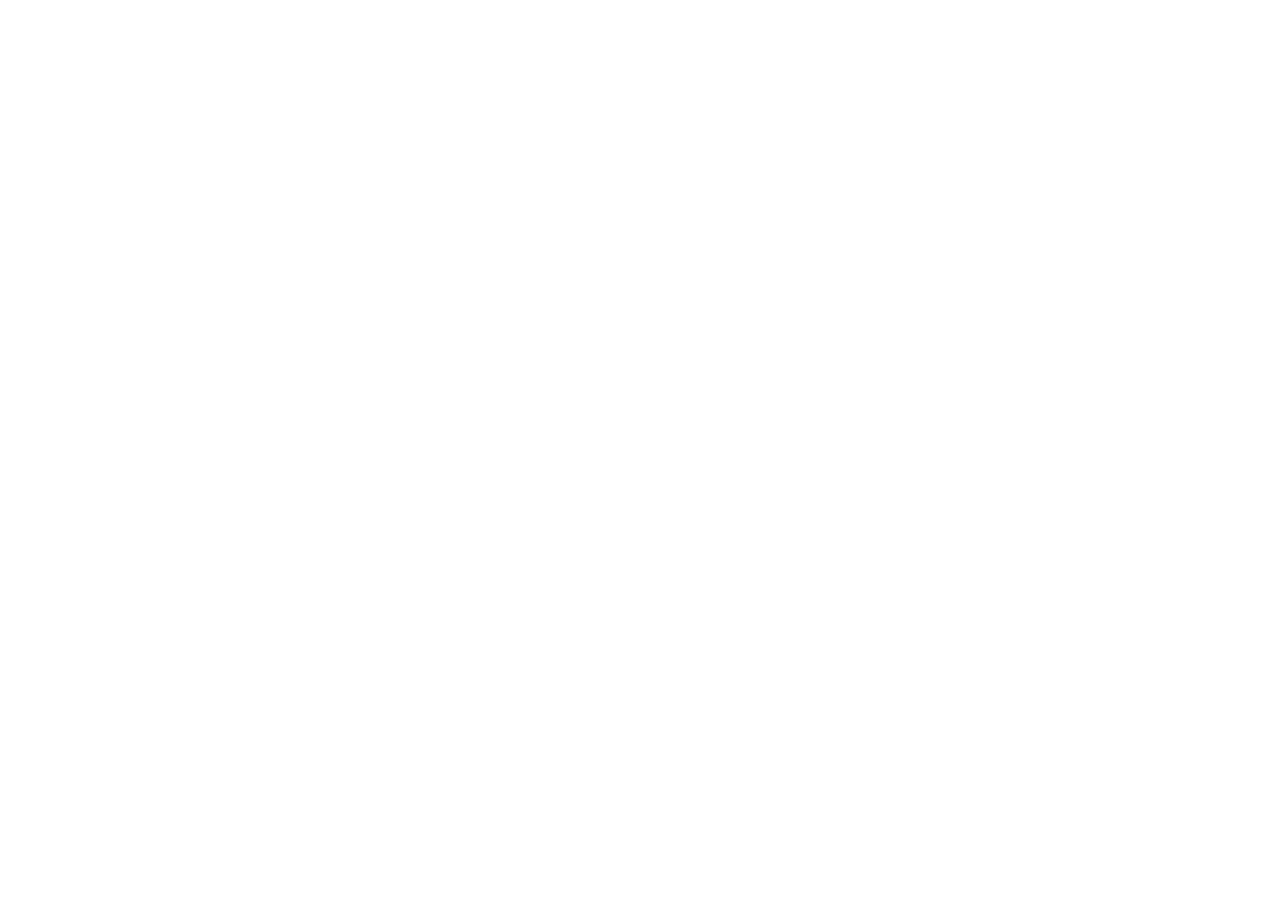
==== blog.html @ 40016f72 "init repo" ====
<!DOCTYPE html>
<html lang="en">
<head>
    <meta charset="UTF-8">
    <meta name="viewport" content="width=device-width, initial-scale=1.0">
    <title>Document</title>
</head>
<body>
    
</body>
</html>
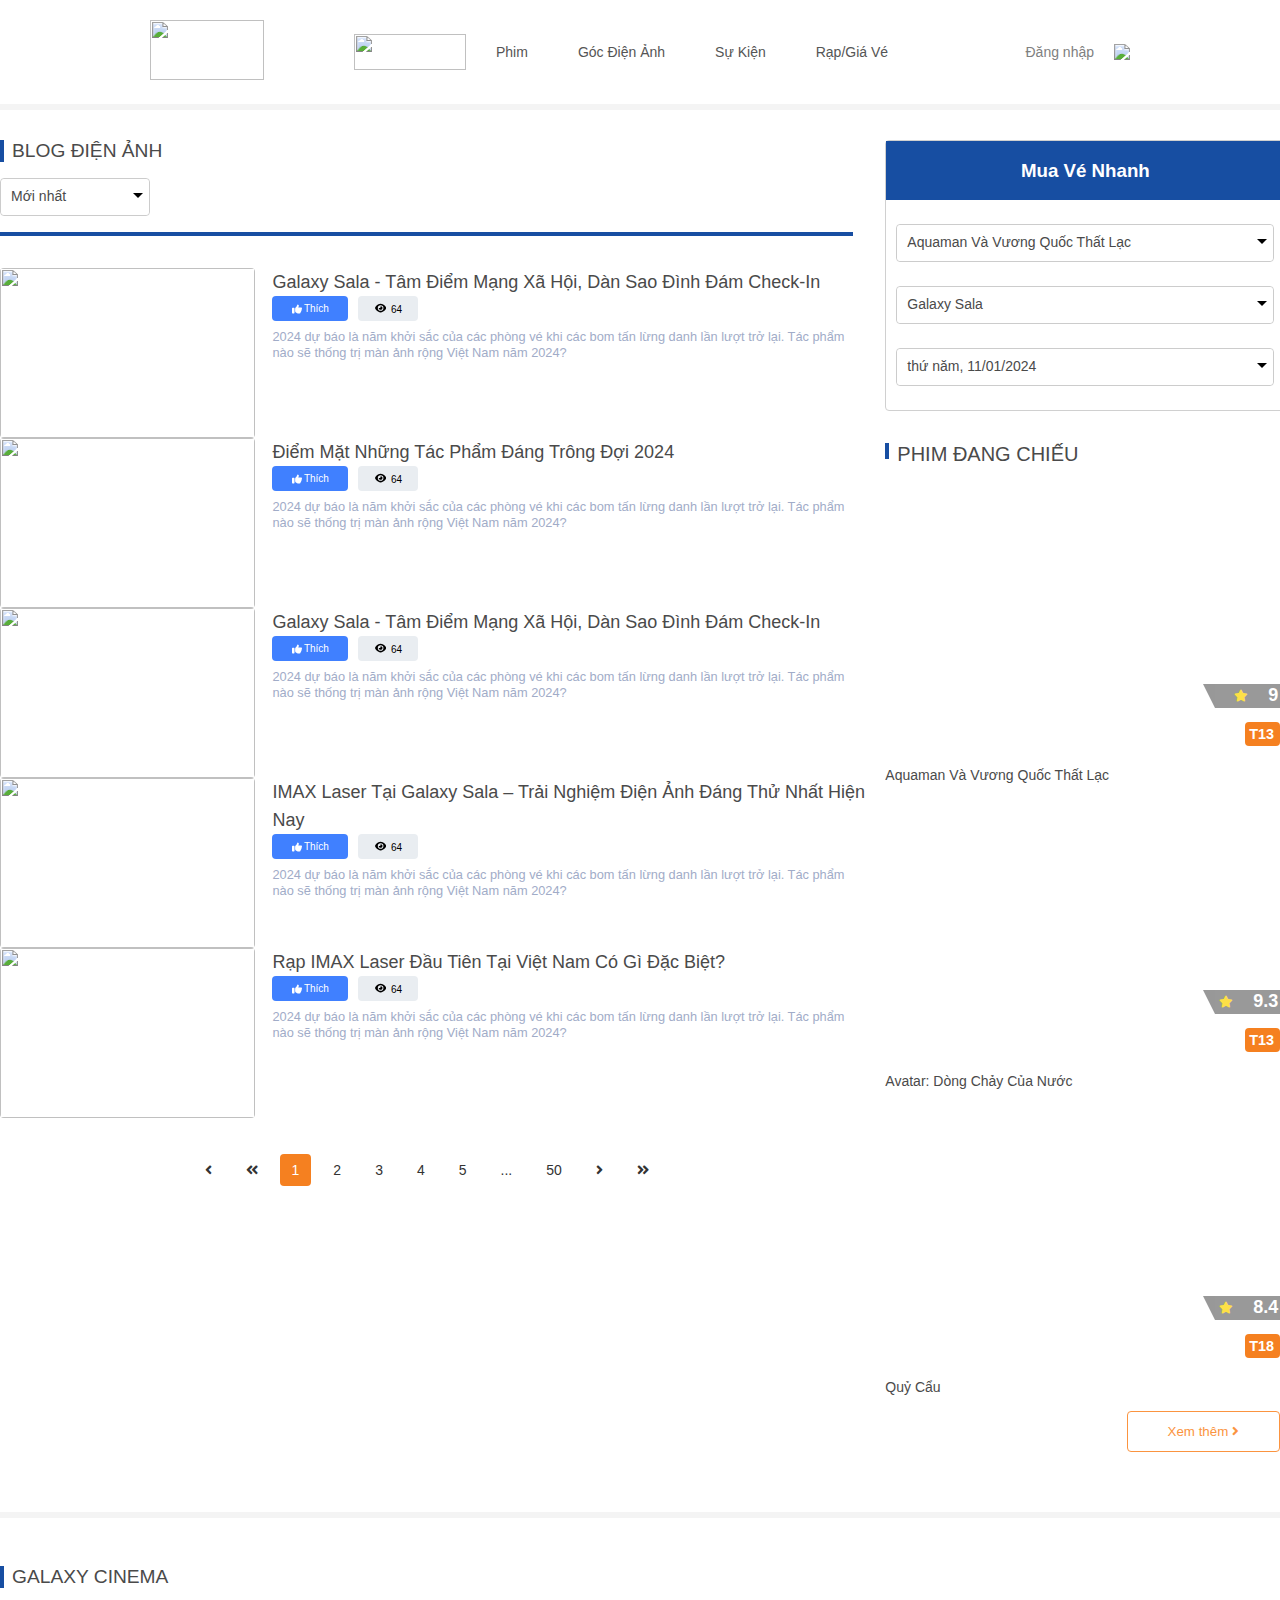
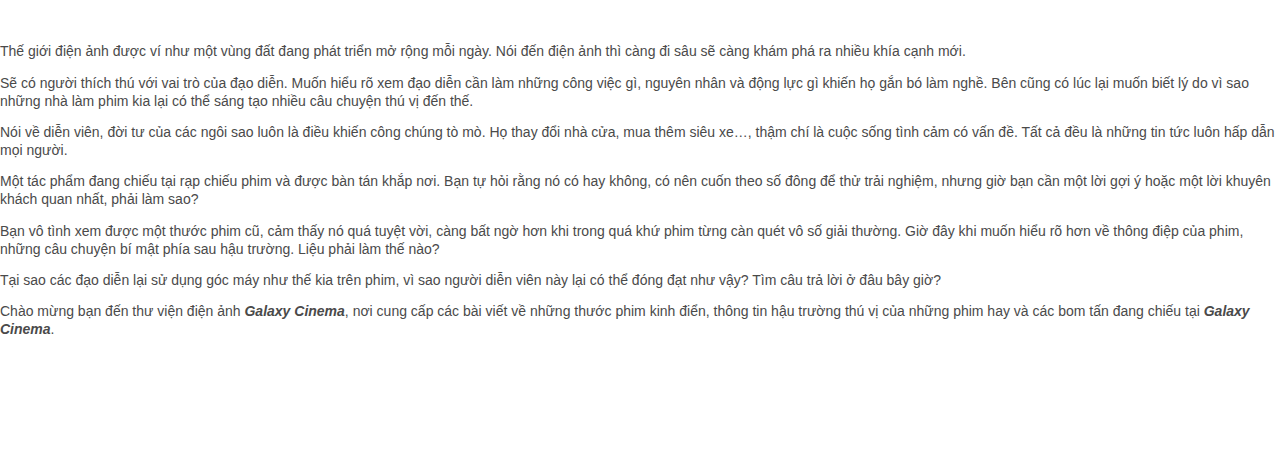
==== commit f60d5210: "add blog" ====
--- a/blog.html
+++ b/blog.html
@@ -1,11 +1,682 @@
 <!DOCTYPE html>
 <html lang="en">
+
 <head>
-    <meta charset="UTF-8">
-    <meta name="viewport" content="width=device-width, initial-scale=1.0">
-    <title>Document</title>
+    <meta charset="UTF-8" />
+    <meta name="viewport" content="width=device-width, initial-scale=1.0" />
+    <title>Trang Thư Điện Ảnh Hàng Đầu | GALAXY CINEMA</title>
+    <link rel="stylesheet" href="https://cdnjs.cloudflare.com/ajax/libs/font-awesome/5.15.1/css/all.min.css" />
+    <link rel="stylesheet" href="./styles/common.css" />
+    <link rel="stylesheet" href="./styles/base.css" />
+    <link rel="stylesheet" href="./styles/blog.css" />
+    <link rel="stylesheet" href="./styles/home.css" />
+    <script src="https://kit.fontawesome.com/a076d05399.js" crossorigin="anonymous"></script>
 </head>
+
 <body>
-    
+    <div class="bg-white">
+        <!-- header -->
+        <div class="py-20 container flex justify-between">
+            <div class="mr-30">
+                <img class="logo"
+                    src="https://www.galaxycine.vn/_next/image/?url=%2F_next%2Fstatic%2Fmedia%2Fgalaxy-logo-mobile.074abeac.png&w=256&q=75" />
+            </div>
+            <div class="flex-1 flex items-center px-60">
+                <img src="https://www.galaxycine.vn/_next/image/?url=%2F_next%2Fstatic%2Fmedia%2Fbtn-ticket.42d72c96.webp&w=256&q=100"
+                    class="img-voucher" />
+                <span class="menu flex items-center ml-30">
+                    <span class="title-movie mr-4">Phim</span>
+                    <img src='./image/down.png' class="w-16 h-16" />
+                    <div class="none modal p-20 items-center bg-white justify-center">
+                        <div class="flex flex-col items-center">
+                            <div>
+                                <div class="header-movie mb-10 text-18">PHIM ĐANG CHIẾU</div>
+                                <div class="grid wide">
+                                    <div class="row">
+                                        <div class="col c-3">
+                                            <div class="card flex flex-col items-center">
+                                                <div class="movie">
+                                                    <div class="mask">
+                                                        <div class="btn-by w-140 text-center py-16">
+                                                            <span>Mua vé</span>
+                                                        </div>
+                                                    </div>
+                                                    <img
+                                                        src="https://www.galaxycine.vn/_next/image/?url=https%3A%2F%2Fcdn.galaxycine.vn%2Fmedia%2F2023%2F12%2F22%2Faquaman-500_1703216418325.jpg&w=384&q=75" />
+                                                    <div class="info-movie flex flex-col mr-10 mb-10 items-end">
+                                                        <div class="flex items-end mb-5 info-star px-4 py-2">
+                                                            <img src="./image/star.png" class="h-20 w-20" />
+                                                            <span class="font-bold text-white text-16">8.9</span>
+                                                        </div>
+                                                        <div class="info-date">T10</div>
+                                                    </div>
+                                                </div>
+                                                <span class="block font-bold text-12 mt-10">Aquaman Và Vương Quốc Thất
+                                                    Lạc</span>
+                                            </div>
+                                        </div>
+                                        <div class="col c-3">
+                                            <div class="card flex flex-col items-center">
+                                                <div class="movie">
+                                                    <div class="mask">
+                                                        <div class="btn-by">
+                                                            <span>Mua vé</span>
+                                                        </div>
+                                                    </div>
+                                                    <img
+                                                        src="https://www.galaxycine.vn/_next/image/?url=https%3A%2F%2Fcdn.galaxycine.vn%2Fmedia%2F2023%2F12%2F22%2Faquaman-500_1703216418325.jpg&w=384&q=75" />
+                                                    <div class="info-movie flex flex-col mr-10 mb-10 items-end">
+                                                        <div class="flex items-end mb-5 info-star px-4 py-2">
+                                                            <img src="./image/star.png" class="h-20 w-20" />
+                                                            <span class="font-bold text-white text-16">8.9</span>
+                                                        </div>
+                                                        <div class="info-date">T10</div>
+                                                    </div>
+                                                </div>
+                                                <span class="block font-bold text-12 mt-10">Aquaman Và Vương Quốc Thất
+                                                    Lạc</span>
+                                            </div>
+                                        </div>
+                                        <div class="col c-3">
+                                            <div class="card flex flex-col items-center">
+                                                <div class="movie">
+                                                    <div class="mask">
+                                                        <div class="btn-by">
+                                                            <span>Mua vé</span>
+                                                        </div>
+                                                    </div>
+                                                    <img
+                                                        src="https://www.galaxycine.vn/_next/image/?url=https%3A%2F%2Fcdn.galaxycine.vn%2Fmedia%2F2023%2F12%2F22%2Faquaman-500_1703216418325.jpg&w=384&q=75" />
+                                                    <div class="info-movie flex flex-col mr-10 mb-10 items-end">
+                                                        <div class="flex items-end mb-5 info-star px-4 py-2">
+                                                            <img src="./image/star.png" class="h-20 w-20" />
+                                                            <span class="font-bold text-white text-16">8.9</span>
+                                                        </div>
+                                                        <div class="info-date">T10</div>
+                                                    </div>
+                                                </div>
+                                                <span class="block font-bold text-12 mt-10">Aquaman Và Vương Quốc Thất
+                                                    Lạc</span>
+                                            </div>
+                                        </div>
+                                        <div class="col c-3">
+                                            <div class="card flex flex-col items-center">
+                                                <div class="movie">
+                                                    <div class="mask">
+                                                        <div class="btn-by">
+                                                            <span>Mua vé</span>
+                                                        </div>
+                                                    </div>
+                                                    <img
+                                                        src="https://www.galaxycine.vn/_next/image/?url=https%3A%2F%2Fcdn.galaxycine.vn%2Fmedia%2F2023%2F12%2F22%2Faquaman-500_1703216418325.jpg&w=384&q=75" />
+                                                    <div class="info-movie flex flex-col mr-10 mb-10 items-end">
+                                                        <div class="flex items-end mb-5 info-star px-4 py-2">
+                                                            <img src="./image/star.png" class="h-20 w-20" />
+                                                            <span class="font-bold text-white text-16">8.9</span>
+                                                        </div>
+                                                        <div class="info-date">T10</div>
+                                                    </div>
+                                                </div>
+                                                <span class="block font-bold text-12 mt-10">Aquaman Và Vương Quốc Thất
+                                                    Lạc</span>
+                                            </div>
+                                        </div>
+                                    </div>
+                                </div>
+                            </div>
+                            <div>
+                                <div class="header-movie mb-10 mt-20 text-18">
+                                    PHIM SẮP CHIẾU
+                                </div>
+                                <div class="row">
+                                    <div class="col c-3">
+                                        <div class="card flex flex-col items-center">
+                                            <div class="movie">
+                                                <div class="mask">
+                                                    <div class="btn-by">
+                                                        <span>Mua vé</span>
+                                                    </div>
+                                                </div>
+                                                <img
+                                                    src="https://www.galaxycine.vn/_next/image/?url=https%3A%2F%2Fcdn.galaxycine.vn%2Fmedia%2F2023%2F12%2F22%2Faquaman-500_1703216418325.jpg&w=384&q=75" />
+                                                <div class="info-movie flex flex-col mr-10 mb-10 items-end">
+                                                    <div class="flex items-end mb-5 info-star px-4 py-2">
+                                                        <img src="./image/star.png" class="h-20 w-20" />
+                                                        <span class="font-bold text-white text-16">8.9</span>
+                                                    </div>
+                                                    <div class="info-date">T10</div>
+                                                </div>
+                                            </div>
+                                            <span class="block font-bold text-12 mt-10">Aquaman Và Vương Quốc Thất
+                                                Lạc</span>
+                                        </div>
+                                    </div>
+                                    <div class="col c-3">
+                                        <div class="card flex flex-col items-center">
+                                            <div class="movie">
+                                                <div class="mask">
+                                                    <div class="btn-by">
+                                                        <span>Mua vé</span>
+                                                    </div>
+                                                </div>
+                                                <img
+                                                    src="https://www.galaxycine.vn/_next/image/?url=https%3A%2F%2Fcdn.galaxycine.vn%2Fmedia%2F2023%2F12%2F22%2Faquaman-500_1703216418325.jpg&w=384&q=75" />
+                                                <div class="info-movie flex flex-col mr-10 mb-10 items-end">
+                                                    <div class="flex items-end mb-5 info-star px-4 py-2">
+                                                        <img src="./image/star.png" class="h-20 w-20" />
+                                                        <span class="font-bold text-white text-16">8.9</span>
+                                                    </div>
+                                                    <div class="info-date">T10</div>
+                                                </div>
+                                            </div>
+                                            <span class="block font-bold text-12 mt-10">Aquaman Và Vương Quốc Thất
+                                                Lạc</span>
+                                        </div>
+                                    </div>
+                                    <div class="col c-3">
+                                        <div class="card flex flex-col items-center">
+                                            <div class="movie">
+                                                <div class="mask">
+                                                    <div class="btn-by">
+                                                        <span>Mua vé</span>
+                                                    </div>
+                                                </div>
+                                                <img
+                                                    src="https://www.galaxycine.vn/_next/image/?url=https%3A%2F%2Fcdn.galaxycine.vn%2Fmedia%2F2023%2F12%2F22%2Faquaman-500_1703216418325.jpg&w=384&q=75" />
+                                                <div class="info-movie flex flex-col mr-10 mb-10 items-end">
+                                                    <div class="flex items-end mb-5 info-star px-4 py-2">
+                                                        <img src="./image/star.png" class="h-20 w-20" />
+                                                        <span class="font-bold text-white text-16">8.9</span>
+                                                    </div>
+                                                    <div class="info-date">T10</div>
+                                                </div>
+                                            </div>
+                                            <span class="block font-bold text-12 mt-10">Aquaman Và Vương Quốc Thất
+                                                Lạc</span>
+                                        </div>
+                                    </div>
+                                    <div class="col c-3">
+                                        <div class="card flex flex-col items-center">
+                                            <div class="movie">
+                                                <div class="mask">
+                                                    <div class="btn-by">
+                                                        <span>Mua vé</span>
+                                                    </div>
+                                                </div>
+                                                <img
+                                                    src="https://www.galaxycine.vn/_next/image/?url=https%3A%2F%2Fcdn.galaxycine.vn%2Fmedia%2F2023%2F12%2F22%2Faquaman-500_1703216418325.jpg&w=384&q=75" />
+                                                <div class="info-movie flex flex-col mr-10 mb-10 items-end">
+                                                    <div class="flex items-end mb-5 info-star px-4 py-2">
+                                                        <img src="./image/star.png" class="h-20 w-20" />
+                                                        <span class="font-bold text-white text-16">8.9</span>
+                                                    </div>
+                                                    <div class="info-date">T10</div>
+                                                </div>
+                                            </div>
+                                            <span class="block font-bold text-12 mt-10">Aquaman Và Vương Quốc Thất
+                                                Lạc</span>
+                                        </div>
+                                    </div>
+                                </div>
+                            </div>
+                        </div>
+                    </div>
+                </span>
+                <span class="menu menu-select flex items-center ml-30">
+                    <span class="title-movie mr-4">Góc Điện Ảnh</span>
+                    <img src='./image/down.png' class="w-16 h-16" />
+                    <div class="select">
+                        <span class="block py-10 select-element w-full text-center">Thể Loại Phim</span>
+                        <span class="block py-10 select-element w-full text-center">Diễn Viên</span>
+                        <span class="block py-10 select-element w-full text-center">Đạo Diễn</span>
+                        <span class="block py-10 select-element w-full text-center">Bình Luận Phim</span>
+                        <span class="block py-10 select-element w-full text-center">Blog Điện Ảnh</span>
+                    </div>
+                </span>
+                <span class="menu menu-select flex items-center ml-30">
+                    <span class="title-movie mr-4">Sự Kiện</span>
+                    <img src='./image/down.png' class="w-16 h-16" />
+                    <div class="select">
+                        <span class="block py-10 select-element w-full text-center">Ưu Đãi</span>
+                        <span class="block py-10 select-element w-full text-center">Phim Hay Tháng</span>
+                    </div>
+                </span>
+                <span class="menu menu-select flex items-center ml-30">
+                    <span class="title-movie mr-4">Rạp/Giá Vé</span>
+                    <img src='./image/down.png' class="w-16 h-16" />
+                    <div class="select select-scroll">
+                        <span class="block py-10 select-element w-full text-center">Galaxy Nguyễn Du</span>
+                        <span class="block py-10 select-element w-full text-center">Galaxy Ba Đình</span>
+                        <span class="block py-10 select-element w-full text-center">Galaxy Đà Nẵng</span>
+                        <span class="block py-10 select-element w-full text-center">Galaxy Nguyễn Ngọc Vũ</span>
+                        <span class="block py-10 select-element w-full text-center">Galaxy Hai Bà Trưng</span>
+                        <span class="block py-10 select-element w-full text-center">Galaxy Lê Đức Thọ</span>
+                        <span class="block py-10 select-element w-full text-center">Galaxy Quận 3</span>
+                        <span class="block py-10 select-element w-full text-center">Galaxy Bến Tre</span>
+                        <span class="block py-10 select-element w-full text-center">Galaxy Long Biên</span>
+                        <span class="block py-10 select-element w-full text-center">Galaxy Trung Chánh</span>
+                    </div>
+                </span>
+            </div>
+            <div class="flex items-center text-gray">
+                <span class="mx-20" style="font-size: 14px;">Đăng nhập</span>
+                <img src="https://www.galaxycine.vn/_next/static/media/join-Gstar.24c52de9.svg" />
+            </div>
+        </div>
+    </div>
+    <div class="gird line-full"></div>
+    <div class="grid wide">
+        <div class="row no-gutters mb-30 pt-30 pb-30">
+            <div class="c-8">
+                <div class="row no-gutters flex flex-col">
+                    <div class="row no-gutters mb-16">
+                        <span class="jamb"></span>
+                        <h1 class="title p-0">BLOG ĐIỆN ẢNH</h1>
+                    </div>
+                    <div class="row no-gutters" style="width: 150px;">
+                        <select class="select-filter" id="">
+                            <option>Mới nhất</option>
+                            <option>Xem nhiều nhất</option>
+                            <option>Đánh giá tốt nhất</option>
+                        </select>
+                    </div>
+                </div>
+                <div class="line"></div>
+                <div class="gird row no-gutters flex flex-col">
+                    <div class="row no-gutters news">
+                        <div class="c-4">
+                            <a href="#" class="image-link">
+                                <img src="https://www.galaxycine.vn/_next/image/?url=https%3A%2F%2Fcdn.galaxycine.vn%2Fmedia%2F2023%2F12%2F25%2Fgalaxy-sala---tam-diem-mang-xa-hoi--dan-sao-dinh-dam-check-in--13_1703500315205.jpg&w=256&q=75"
+                                    alt="" />
+                            </a>
+                        </div>
+                        <div class="c-8 flex flex-col news-content">
+                            <div class="row">
+                                <a class="new-title p-0">
+                                    Galaxy Sala - Tâm Điểm Mạng Xã Hội, Dàn Sao Đình Đám
+                                    Check-in
+                                </a>
+                            </div>
+                            <div class="row">
+                                <button class="btn-like flex flex-row">
+                                    <svg aria-hidden="true" focusable="false" data-prefix="fas" data-icon="thumbs-up"
+                                        class="svg-inline--fa fa-thumbs-up" role="img"
+                                        xmlns="http://www.w3.org/2000/svg" viewBox="0 0 512 512">
+                                        <path fill="currentColor"
+                                            d="M313.4 32.9c26 5.2 42.9 30.5 37.7 56.5l-2.3 11.4c-5.3 26.7-15.1 52.1-28.8 75.2H464c26.5 0 48 21.5 48 48c0 18.5-10.5 34.6-25.9 42.6C497 275.4 504 288.9 504 304c0 23.4-16.8 42.9-38.9 47.1c4.4 7.3 6.9 15.8 6.9 24.9c0 21.3-13.9 39.4-33.1 45.6c.7 3.3 1.1 6.8 1.1 10.4c0 26.5-21.5 48-48 48H294.5c-19 0-37.5-5.6-53.3-16.1l-38.5-25.7C176 420.4 160 390.4 160 358.3V320 272 247.1c0-29.2 13.3-56.7 36-75l7.4-5.9c26.5-21.2 44.6-51 51.2-84.2l2.3-11.4c5.2-26 30.5-42.9 56.5-37.7zM32 192H96c17.7 0 32 14.3 32 32V448c0 17.7-14.3 32-32 32H32c-17.7 0-32-14.3-32-32V224c0-17.7 14.3-32 32-32z">
+                                        </path>
+                                    </svg>
+                                    Thích
+                                </button>
+                                <button class="btn-view">
+                                    <svg aria-hidden="true" focusable="false" data-prefix="fas" data-icon="eye"
+                                        class="svg-inline--fa fa-eye" role="img" xmlns="http://www.w3.org/2000/svg"
+                                        viewBox="0 0 576 512">
+                                        <path fill="currentColor"
+                                            d="M288 32c-80.8 0-145.5 36.8-192.6 80.6C48.6 156 17.3 208 2.5 243.7c-3.3 7.9-3.3 16.7 0 24.6C17.3 304 48.6 356 95.4 399.4C142.5 443.2 207.2 480 288 480s145.5-36.8 192.6-80.6c46.8-43.5 78.1-95.4 93-131.1c3.3-7.9 3.3-16.7 0-24.6c-14.9-35.7-46.2-87.7-93-131.1C433.5 68.8 368.8 32 288 32zM144 256a144 144 0 1 1 288 0 144 144 0 1 1 -288 0zm144-64c0 35.3-28.7 64-64 64c-7.1 0-13.9-1.2-20.3-3.3c-5.5-1.8-11.9 1.6-11.7 7.4c.3 6.9 1.3 13.8 3.2 20.7c13.7 51.2 66.4 81.6 117.6 67.9s81.6-66.4 67.9-117.6c-11.1-41.5-47.8-69.4-88.6-71.1c-5.8-.2-9.2 6.1-7.4 11.7c2.1 6.4 3.3 13.2 3.3 20.3z">
+                                        </path>
+                                    </svg>
+                                    64
+                                </button>
+                            </div>
+                            <div class="row new-content">
+                                <span>2024 dự báo là năm khởi sắc của các phòng vé khi các bom
+                                    tấn lừng danh lần lượt trở lại. Tác phẩm nào sẽ thống trị
+                                    màn ảnh rộng Việt Nam năm 2024?</span>
+                            </div>
+                        </div>
+                    </div>
+                    <div class="row no-gutters news">
+                        <div class="c-4">
+                            <a href="#" class="image-link">
+                                <img src="https://www.galaxycine.vn/_next/image/?url=https%3A%2F%2Fcdn.galaxycine.vn%2Fmedia%2F2023%2F12%2F25%2Fdeadpool-3-750_1703492753571.jpg&w=256&q=75"
+                                    alt="" />
+                            </a>
+                        </div>
+                        <div class="c-8 flex flex-col news-content">
+                            <div class="row">
+                                <a class="new-title p-0">
+                                    Điểm Mặt Những Tác Phẩm Đáng Trông Đợi 2024
+                                </a>
+                            </div>
+                            <div class="row">
+                                <button class="btn-like flex flex-row">
+                                    <svg aria-hidden="true" focusable="false" data-prefix="fas" data-icon="thumbs-up"
+                                        class="svg-inline--fa fa-thumbs-up" role="img"
+                                        xmlns="http://www.w3.org/2000/svg" viewBox="0 0 512 512">
+                                        <path fill="currentColor"
+                                            d="M313.4 32.9c26 5.2 42.9 30.5 37.7 56.5l-2.3 11.4c-5.3 26.7-15.1 52.1-28.8 75.2H464c26.5 0 48 21.5 48 48c0 18.5-10.5 34.6-25.9 42.6C497 275.4 504 288.9 504 304c0 23.4-16.8 42.9-38.9 47.1c4.4 7.3 6.9 15.8 6.9 24.9c0 21.3-13.9 39.4-33.1 45.6c.7 3.3 1.1 6.8 1.1 10.4c0 26.5-21.5 48-48 48H294.5c-19 0-37.5-5.6-53.3-16.1l-38.5-25.7C176 420.4 160 390.4 160 358.3V320 272 247.1c0-29.2 13.3-56.7 36-75l7.4-5.9c26.5-21.2 44.6-51 51.2-84.2l2.3-11.4c5.2-26 30.5-42.9 56.5-37.7zM32 192H96c17.7 0 32 14.3 32 32V448c0 17.7-14.3 32-32 32H32c-17.7 0-32-14.3-32-32V224c0-17.7 14.3-32 32-32z">
+                                        </path>
+                                    </svg>
+                                    Thích
+                                </button>
+                                <button class="btn-view">
+                                    <svg aria-hidden="true" focusable="false" data-prefix="fas" data-icon="eye"
+                                        class="svg-inline--fa fa-eye" role="img" xmlns="http://www.w3.org/2000/svg"
+                                        viewBox="0 0 576 512">
+                                        <path fill="currentColor"
+                                            d="M288 32c-80.8 0-145.5 36.8-192.6 80.6C48.6 156 17.3 208 2.5 243.7c-3.3 7.9-3.3 16.7 0 24.6C17.3 304 48.6 356 95.4 399.4C142.5 443.2 207.2 480 288 480s145.5-36.8 192.6-80.6c46.8-43.5 78.1-95.4 93-131.1c3.3-7.9 3.3-16.7 0-24.6c-14.9-35.7-46.2-87.7-93-131.1C433.5 68.8 368.8 32 288 32zM144 256a144 144 0 1 1 288 0 144 144 0 1 1 -288 0zm144-64c0 35.3-28.7 64-64 64c-7.1 0-13.9-1.2-20.3-3.3c-5.5-1.8-11.9 1.6-11.7 7.4c.3 6.9 1.3 13.8 3.2 20.7c13.7 51.2 66.4 81.6 117.6 67.9s81.6-66.4 67.9-117.6c-11.1-41.5-47.8-69.4-88.6-71.1c-5.8-.2-9.2 6.1-7.4 11.7c2.1 6.4 3.3 13.2 3.3 20.3z">
+                                        </path>
+                                    </svg>
+                                    64
+                                </button>
+                            </div>
+                            <div class="row new-content">
+                                <span>2024 dự báo là năm khởi sắc của các phòng vé khi các bom
+                                    tấn lừng danh lần lượt trở lại. Tác phẩm nào sẽ thống trị
+                                    màn ảnh rộng Việt Nam năm 2024?</span>
+                            </div>
+                        </div>
+                    </div>
+                    <div class="row no-gutters news">
+                        <div class="c-4">
+                            <a href="#" class="image-link">
+                                <img src="https://www.galaxycine.vn/_next/image/?url=https%3A%2F%2Fcdn.galaxycine.vn%2Fmedia%2F2023%2F12%2F15%2Fimax--laser-tai-galaxy-sala--trai-nghiem-dien-anh-dang-thu-nhat-hien-nay-4_1702611962894.jpg&w=256&q=75"
+                                    alt="" />
+                            </a>
+                        </div>
+                        <div class="c-8 flex flex-col news-content">
+                            <div class="row">
+                                <a class="new-title p-0">
+                                    Galaxy Sala - Tâm Điểm Mạng Xã Hội, Dàn Sao Đình Đám
+                                    Check-in
+                                </a>
+                            </div>
+                            <div class="row">
+                                <button class="btn-like flex flex-row">
+                                    <svg aria-hidden="true" focusable="false" data-prefix="fas" data-icon="thumbs-up"
+                                        class="svg-inline--fa fa-thumbs-up" role="img"
+                                        xmlns="http://www.w3.org/2000/svg" viewBox="0 0 512 512">
+                                        <path fill="currentColor"
+                                            d="M313.4 32.9c26 5.2 42.9 30.5 37.7 56.5l-2.3 11.4c-5.3 26.7-15.1 52.1-28.8 75.2H464c26.5 0 48 21.5 48 48c0 18.5-10.5 34.6-25.9 42.6C497 275.4 504 288.9 504 304c0 23.4-16.8 42.9-38.9 47.1c4.4 7.3 6.9 15.8 6.9 24.9c0 21.3-13.9 39.4-33.1 45.6c.7 3.3 1.1 6.8 1.1 10.4c0 26.5-21.5 48-48 48H294.5c-19 0-37.5-5.6-53.3-16.1l-38.5-25.7C176 420.4 160 390.4 160 358.3V320 272 247.1c0-29.2 13.3-56.7 36-75l7.4-5.9c26.5-21.2 44.6-51 51.2-84.2l2.3-11.4c5.2-26 30.5-42.9 56.5-37.7zM32 192H96c17.7 0 32 14.3 32 32V448c0 17.7-14.3 32-32 32H32c-17.7 0-32-14.3-32-32V224c0-17.7 14.3-32 32-32z">
+                                        </path>
+                                    </svg>
+                                    Thích
+                                </button>
+                                <button class="btn-view">
+                                    <svg aria-hidden="true" focusable="false" data-prefix="fas" data-icon="eye"
+                                        class="svg-inline--fa fa-eye" role="img" xmlns="http://www.w3.org/2000/svg"
+                                        viewBox="0 0 576 512">
+                                        <path fill="currentColor"
+                                            d="M288 32c-80.8 0-145.5 36.8-192.6 80.6C48.6 156 17.3 208 2.5 243.7c-3.3 7.9-3.3 16.7 0 24.6C17.3 304 48.6 356 95.4 399.4C142.5 443.2 207.2 480 288 480s145.5-36.8 192.6-80.6c46.8-43.5 78.1-95.4 93-131.1c3.3-7.9 3.3-16.7 0-24.6c-14.9-35.7-46.2-87.7-93-131.1C433.5 68.8 368.8 32 288 32zM144 256a144 144 0 1 1 288 0 144 144 0 1 1 -288 0zm144-64c0 35.3-28.7 64-64 64c-7.1 0-13.9-1.2-20.3-3.3c-5.5-1.8-11.9 1.6-11.7 7.4c.3 6.9 1.3 13.8 3.2 20.7c13.7 51.2 66.4 81.6 117.6 67.9s81.6-66.4 67.9-117.6c-11.1-41.5-47.8-69.4-88.6-71.1c-5.8-.2-9.2 6.1-7.4 11.7c2.1 6.4 3.3 13.2 3.3 20.3z">
+                                        </path>
+                                    </svg>
+                                    64
+                                </button>
+                            </div>
+                            <div class="row new-content">
+                                <span>2024 dự báo là năm khởi sắc của các phòng vé khi các bom
+                                    tấn lừng danh lần lượt trở lại. Tác phẩm nào sẽ thống trị
+                                    màn ảnh rộng Việt Nam năm 2024?</span>
+                            </div>
+                        </div>
+                    </div>
+
+                    <div class="row no-gutters news">
+                        <div class="c-4">
+                            <a href="#" class="image-link">
+                                <img src="https://www.galaxycine.vn/_next/image/?url=https%3A%2F%2Fcdn.galaxycine.vn%2Fmedia%2F2023%2F12%2F12%2F750_1702373129038.jpg&w=256&q=75"
+                                    alt="" />
+                            </a>
+                        </div>
+                        <div class="c-8 flex flex-col news-content">
+                            <div class="row">
+                                <a class="new-title p-0">
+                                    IMAX Laser Tại Galaxy Sala – Trải Nghiệm Điện Ảnh Đáng Thử
+                                    Nhất Hiện Nay
+                                </a>
+                            </div>
+                            <div class="row">
+                                <button class="btn-like flex flex-row">
+                                    <svg aria-hidden="true" focusable="false" data-prefix="fas" data-icon="thumbs-up"
+                                        class="svg-inline--fa fa-thumbs-up" role="img"
+                                        xmlns="http://www.w3.org/2000/svg" viewBox="0 0 512 512">
+                                        <path fill="currentColor"
+                                            d="M313.4 32.9c26 5.2 42.9 30.5 37.7 56.5l-2.3 11.4c-5.3 26.7-15.1 52.1-28.8 75.2H464c26.5 0 48 21.5 48 48c0 18.5-10.5 34.6-25.9 42.6C497 275.4 504 288.9 504 304c0 23.4-16.8 42.9-38.9 47.1c4.4 7.3 6.9 15.8 6.9 24.9c0 21.3-13.9 39.4-33.1 45.6c.7 3.3 1.1 6.8 1.1 10.4c0 26.5-21.5 48-48 48H294.5c-19 0-37.5-5.6-53.3-16.1l-38.5-25.7C176 420.4 160 390.4 160 358.3V320 272 247.1c0-29.2 13.3-56.7 36-75l7.4-5.9c26.5-21.2 44.6-51 51.2-84.2l2.3-11.4c5.2-26 30.5-42.9 56.5-37.7zM32 192H96c17.7 0 32 14.3 32 32V448c0 17.7-14.3 32-32 32H32c-17.7 0-32-14.3-32-32V224c0-17.7 14.3-32 32-32z">
+                                        </path>
+                                    </svg>
+                                    Thích
+                                </button>
+                                <button class="btn-view">
+                                    <svg aria-hidden="true" focusable="false" data-prefix="fas" data-icon="eye"
+                                        class="svg-inline--fa fa-eye" role="img" xmlns="http://www.w3.org/2000/svg"
+                                        viewBox="0 0 576 512">
+                                        <path fill="currentColor"
+                                            d="M288 32c-80.8 0-145.5 36.8-192.6 80.6C48.6 156 17.3 208 2.5 243.7c-3.3 7.9-3.3 16.7 0 24.6C17.3 304 48.6 356 95.4 399.4C142.5 443.2 207.2 480 288 480s145.5-36.8 192.6-80.6c46.8-43.5 78.1-95.4 93-131.1c3.3-7.9 3.3-16.7 0-24.6c-14.9-35.7-46.2-87.7-93-131.1C433.5 68.8 368.8 32 288 32zM144 256a144 144 0 1 1 288 0 144 144 0 1 1 -288 0zm144-64c0 35.3-28.7 64-64 64c-7.1 0-13.9-1.2-20.3-3.3c-5.5-1.8-11.9 1.6-11.7 7.4c.3 6.9 1.3 13.8 3.2 20.7c13.7 51.2 66.4 81.6 117.6 67.9s81.6-66.4 67.9-117.6c-11.1-41.5-47.8-69.4-88.6-71.1c-5.8-.2-9.2 6.1-7.4 11.7c2.1 6.4 3.3 13.2 3.3 20.3z">
+                                        </path>
+                                    </svg>
+                                    64
+                                </button>
+                            </div>
+                            <div class="row new-content">
+                                <span>2024 dự báo là năm khởi sắc của các phòng vé khi các bom
+                                    tấn lừng danh lần lượt trở lại. Tác phẩm nào sẽ thống trị
+                                    màn ảnh rộng Việt Nam năm 2024?</span>
+                            </div>
+                        </div>
+                    </div>
+                    <div class="row no-gutters news">
+                        <div class="c-4">
+                            <a href="#" class="image-link">
+                                <img src="https://www.galaxycine.vn/_next/image/?url=https%3A%2F%2Fcdn.galaxycine.vn%2Fmedia%2F2023%2F12%2F5%2Faquaman-750_1701764515823.jpg&w=256&q=75"
+                                    alt="" />
+                            </a>
+                        </div>
+                        <div class="c-8 flex flex-col news-content">
+                            <div class="row">
+                                <a class="new-title p-0">
+                                    Rạp IMAX Laser Đầu Tiên Tại Việt Nam Có Gì Đặc Biệt?
+                                </a>
+                            </div>
+                            <div class="row">
+                                <button class="btn-like flex flex-row">
+                                    <svg aria-hidden="true" focusable="false" data-prefix="fas" data-icon="thumbs-up"
+                                        class="svg-inline--fa fa-thumbs-up" role="img"
+                                        xmlns="http://www.w3.org/2000/svg" viewBox="0 0 512 512">
+                                        <path fill="currentColor"
+                                            d="M313.4 32.9c26 5.2 42.9 30.5 37.7 56.5l-2.3 11.4c-5.3 26.7-15.1 52.1-28.8 75.2H464c26.5 0 48 21.5 48 48c0 18.5-10.5 34.6-25.9 42.6C497 275.4 504 288.9 504 304c0 23.4-16.8 42.9-38.9 47.1c4.4 7.3 6.9 15.8 6.9 24.9c0 21.3-13.9 39.4-33.1 45.6c.7 3.3 1.1 6.8 1.1 10.4c0 26.5-21.5 48-48 48H294.5c-19 0-37.5-5.6-53.3-16.1l-38.5-25.7C176 420.4 160 390.4 160 358.3V320 272 247.1c0-29.2 13.3-56.7 36-75l7.4-5.9c26.5-21.2 44.6-51 51.2-84.2l2.3-11.4c5.2-26 30.5-42.9 56.5-37.7zM32 192H96c17.7 0 32 14.3 32 32V448c0 17.7-14.3 32-32 32H32c-17.7 0-32-14.3-32-32V224c0-17.7 14.3-32 32-32z">
+                                        </path>
+                                    </svg>
+                                    Thích
+                                </button>
+                                <button class="btn-view">
+                                    <svg aria-hidden="true" focusable="false" data-prefix="fas" data-icon="eye"
+                                        class="svg-inline--fa fa-eye" role="img" xmlns="http://www.w3.org/2000/svg"
+                                        viewBox="0 0 576 512">
+                                        <path fill="currentColor"
+                                            d="M288 32c-80.8 0-145.5 36.8-192.6 80.6C48.6 156 17.3 208 2.5 243.7c-3.3 7.9-3.3 16.7 0 24.6C17.3 304 48.6 356 95.4 399.4C142.5 443.2 207.2 480 288 480s145.5-36.8 192.6-80.6c46.8-43.5 78.1-95.4 93-131.1c3.3-7.9 3.3-16.7 0-24.6c-14.9-35.7-46.2-87.7-93-131.1C433.5 68.8 368.8 32 288 32zM144 256a144 144 0 1 1 288 0 144 144 0 1 1 -288 0zm144-64c0 35.3-28.7 64-64 64c-7.1 0-13.9-1.2-20.3-3.3c-5.5-1.8-11.9 1.6-11.7 7.4c.3 6.9 1.3 13.8 3.2 20.7c13.7 51.2 66.4 81.6 117.6 67.9s81.6-66.4 67.9-117.6c-11.1-41.5-47.8-69.4-88.6-71.1c-5.8-.2-9.2 6.1-7.4 11.7c2.1 6.4 3.3 13.2 3.3 20.3z">
+                                        </path>
+                                    </svg>
+                                    64
+                                </button>
+                            </div>
+                            <div class="row new-content">
+                                <span>2024 dự báo là năm khởi sắc của các phòng vé khi các bom
+                                    tấn lừng danh lần lượt trở lại. Tác phẩm nào sẽ thống trị
+                                    màn ảnh rộng Việt Nam năm 2024?</span>
+                            </div>
+                        </div>
+                    </div>
+                </div>
+                <div class="row paginate">
+                    <ul class="pagination">
+                        <li><i class="fa fa-angle-left"></i></li>
+                        <li><i class="fas fa-angle-double-left"></i></li>
+                        <li class="active" onclick="goToPage(this)">1</li>
+                        <li onclick="goToPage(this)">2</li>
+                        <li onclick="goToPage(this)">3</li>
+                        <li onclick="goToPage(this)">4</li>
+                        <li onclick="goToPage(this)">5</li>
+                        <li>...</li>
+                        <li onclick="goToPage(this)">50</li>
+                        <li><i class="fa fa-angle-right"></i></li>
+                        <li><i class="fas fa-angle-double-right"></i></i></li>
+                    </ul>
+                </div>
+            </div>
+            <div class="c-4 order-tick-container">
+                <div class="grid flex flex-col cart">
+                    <div class="row no-gutters cart-title">
+                        <h3>Mua Vé Nhanh</h3>
+                    </div>
+                    <div class="row no-gutters cart-select">
+                        <select class="select-filter" id="">
+                            <option>Aquaman Và Vương Quốc Thất Lạc</option>
+                            <option>Avatar: Dòng Chảy Của Nước</option>
+                            <option>Quỷ Cẩu</option>
+                            <option>Tee Yod: Quỷ Ăn Tạng</option>
+                            <option>Nhà Vịt Di Cư</option>
+                            <option>Mật Vụ Ong</option>
+                        </select>
+                    </div>
+                    <div class="row no-gutters cart-select">
+                        <select class="select-filter" id="">
+                            <option>Galaxy Sala</option>
+                        </select>
+                    </div>
+                    <div class="row no-gutters cart-select">
+                        <select class="select-filter" id="">
+                            <option>thứ năm, 11/01/2024</option>
+                            <option>thứ sáu, 12/01/2024</option>
+                            <option>thứ bảy, 13/01/2024</option>
+                        </select>
+                    </div>
+                </div>
+                <div class="movie-showing">
+                    <div class="row no-gutters info-title">
+                        <span class="jamb"></span>
+                        <h1 class="title p-0">PHIM ĐANG CHIẾU</h1>
+                    </div>
+                    <div class="list-movie">
+                        <div class="image">
+                            <img src="https://www.galaxycine.vn/_next/image/?url=https%3A%2F%2Fcdn.galaxycine.vn%2Fmedia%2F2023%2F12%2F22%2Faquaman-750_1703216431428.jpg&w=640&q=75"
+                                alt="">
+                            <div class="vote">
+                                <p class="start"><i class="fas fa-star"></i></p>
+                                <p class="number">9</p>
+                            </div>
+                            <div class="room">
+                                <p class="text">T13</p>
+                            </div>
+                            <div class="order-ticket">
+                                <button class="btn-order">
+                                    <i class="fas fa-ticket-alt mr-4"></i>
+                                    Mua vé
+                                </button>
+                            </div>
+                        </div>
+                        <div class="text">Aquaman Và Vương Quốc Thất Lạc</div>
+                    </div>
+                    <div class="list-movie mt-12">
+                        <div class="image">
+                            <img src="https://www.galaxycine.vn/_next/image/?url=https%3A%2F%2Fcdn.galaxycine.vn%2Fmedia%2F2023%2F12%2F28%2Favatar-2-chi-119k-3_1703744303635.jpg&w=640&q=75"
+                                alt="">
+                            <div class="vote">
+                                <p class="start"><i class="fas fa-star"></i></p>
+                                <p class="number">9.3</p>
+                            </div>
+                            <div class="room">
+                                <p class="text">T13</p>
+                            </div>
+                            <div class="order-ticket">
+                                <button class="btn-order">
+                                    <i class="fas fa-ticket-alt mr-4"></i>
+                                    Mua vé
+                                </button>
+                            </div>
+                        </div>
+                        <div class="text">Avatar: Dòng Chảy Của Nước</div>
+                    </div>
+                    <div class="list-movie mt-12">
+                        <div class="image">
+                            <img src="https://www.galaxycine.vn/_next/image/?url=https%3A%2F%2Fcdn.galaxycine.vn%2Fmedia%2F2023%2F12%2F26%2Fqc-750_1703563649456.jpg&w=640&q=75"
+                                alt="">
+                            <div class="vote">
+                                <p class="start"><i class="fas fa-star"></i></p>
+                                <p class="number">8.4</p>
+                            </div>
+                            <div class="room">
+                                <p class="text">T18</p>
+                            </div>
+                            <div class="order-ticket">
+                                <button class="btn-order">
+                                    <i class="fas fa-ticket-alt mr-4"></i>
+                                    Mua vé
+                                </button>
+                            </div>
+                        </div>
+                        <div class="text">Quỷ Cẩu</div>
+                    </div>
+                </div>
+                <div class="btn-show-more mt-16 flex justify-end">
+                    <button class="btn-more">Xem thêm <i class="fa fa-angle-right"></i></button>
+                </div>
+
+            </div>
+        </div>
+    </div>
+    <div class="gird line-full"></div>
+    <div class="grid wide">
+        <div class="row no-gutters info">
+            <div class="row no-gutters mb-30 info-title">
+                <span class="jamb"></span>
+                <h1 class="title p-0">GALAXY CINEMA</h1>
+            </div>
+            <div class="info-text">
+                <p style="margin:0in 0in 10pt"><span style="font-size:14px;"><span
+                            style="font-family:Arial,Helvetica,sans-serif;"><span style="line-height:115%"><span
+                                    style="line-height:115%">Thế giới điện ảnh được ví như một vùng đất đang phát triển
+                                    mở rộng mỗi ngày. Nói đến điện ảnh thì càng đi sâu sẽ càng khám phá ra nhiều khía
+                                    cạnh mới. </span></span></span></span></p>
+
+                <p style="margin:0in 0in 10pt"><span style="font-size:14px;"><span
+                            style="font-family:Arial,Helvetica,sans-serif;"><span style="line-height:115%"><span
+                                    style="line-height:115%">Sẽ có người thích thú với vai trò của đạo diễn. Muốn hiểu
+                                    rõ xem đạo diễn cần làm những công việc gì, nguyên nhân và động lực gì khiến họ gắn
+                                    bó làm nghề. Bên cũng có lúc lại muốn biết lý do vì sao những nhà làm phim kia lại
+                                    có thể sáng tạo nhiều câu chuyện thú vị đến thế.</span></span></span></span></p>
+
+                <p style="margin:0in 0in 10pt"><span style="font-size:14px;"><span
+                            style="font-family:Arial,Helvetica,sans-serif;"><span style="line-height:115%"><span
+                                    style="line-height:115%">Nói về diễn viên, đời tư của các ngôi sao luôn là điều
+                                    khiến công chúng tò mò. Họ thay đổi nhà cửa, mua thêm siêu xe…, thậm chí là cuộc
+                                    sống tình cảm có vấn đề. Tất cả đều là những tin tức luôn hấp dẫn mọi người.
+                                </span></span></span></span></p>
+
+                <p style="margin:0in 0in 10pt"><span style="font-size:14px;"><span
+                            style="font-family:Arial,Helvetica,sans-serif;"><span style="line-height:115%"><span
+                                    style="line-height:115%">Một tác phẩm đang chiếu tại rạp chiếu phim và được bàn tán
+                                    khắp nơi. Bạn tự hỏi rằng nó có hay không, có nên cuốn theo số đông để thử trải
+                                    nghiệm, nhưng giờ bạn cần một lời gợi ý hoặc một lời khuyên khách quan nhất, phải
+                                    làm sao?</span></span></span></span></p>
+
+                <p style="margin:0in 0in 10pt"><span style="font-size:14px;"><span
+                            style="font-family:Arial,Helvetica,sans-serif;"><span style="line-height:115%"><span
+                                    style="line-height:115%">Bạn vô tình xem được một thước phim cũ, cảm thấy nó quá
+                                    tuyệt vời, càng bất ngờ hơn khi trong quá khứ phim từng càn quét vô số giải thường.
+                                    Giờ đây khi muốn hiểu rõ hơn về thông điệp của phim, những câu chuyện bí mật phía
+                                    sau hậu trường. Liệu phải làm thế nào?</span></span></span></span></p>
+
+                <p style="margin:0in 0in 10pt"><span style="font-size:14px;"><span
+                            style="font-family:Arial,Helvetica,sans-serif;"><span style="line-height:115%"><span
+                                    style="line-height:115%">Tại sao các đạo diễn lại sử dụng góc máy như thế kia trên
+                                    phim, vì sao người diễn viên này lại có thể đóng đạt như vậy? Tìm câu trả lời ở đâu
+                                    bây giờ?</span></span></span></span></p>
+
+                <p style="margin:0in 0in 10pt"><span style="font-size:14px;"><span
+                            style="font-family:Arial,Helvetica,sans-serif;"><span style="line-height:115%"><span
+                                    style="line-height:115%">Chào mừng bạn đến thư viện điện ảnh <em><strong>Galaxy
+                                            Cinema</strong></em>, nơi cung cấp các bài viết về những thước phim kinh
+                                    điển, thông tin hậu trường thú vị của những phim hay và các bom tấn đang chiếu tại
+                                    <em><strong>Galaxy Cinema</strong></em>.</span></span></span></span></p>
+
+                <p style="margin:0in 0in 10pt">&nbsp;</p>
+
+                <p style="margin:0in 0in 10pt">&nbsp;</p>
+            </div>
+        </div>
+    </div>
+    <script src="./js/blog.js"></script>
 </body>
+
 </html>--- a/styles/common.css
+++ b/styles/common.css
@@ -0,0 +1,948 @@
+.cursor-pointer {
+  cursor: pointer;
+}
+.font-bold {
+  font-weight: bold;
+}
+.radius-2 {
+  border-radius: 2px;
+}
+.radius-4{
+  border-radius: 4px;
+}
+.radius-6 {
+  border-radius: 6px;
+}
+.radius-8 {
+  border-radius: 8px;
+}
+.text-primary {
+  color: #f5811f;
+}
+.text-gray {
+  color: gray;
+}
+.text-black {
+  color: #333;
+}
+.text-white {
+  color: #fff;
+}
+.bg-primary{
+  background-color: #f5811f;
+}
+.w-full {
+  width: 100%;
+}
+.bg-white {
+  background-color: white !important;
+}
+.text-center {
+  text-align: center;
+}
+/* flex */
+.none{
+  display: none;
+}
+.block {
+  display: block;
+}
+.flex {
+  display: flex;
+}
+.flex-col {
+  flex-direction: column;
+}
+.flex-1{
+  flex: 1;
+}
+.justify-center {
+  justify-content: center;
+}
+.justify-start {
+  justify-content: start;
+}
+.justify-end {
+  justify-content: end;
+}
+.justify-between {
+  justify-content: space-between;
+}
+.items-center {
+  align-items: center;
+}
+.items-start {
+  align-items: start;
+}
+.items-end {
+  align-items: end;
+}
+
+/* margin */
+.m-0 {
+  margin: 0;
+}
+.m-2 {
+  margin: 2px;
+}
+.m-4 {
+  margin: 4px;
+}
+.m-6 {
+  margin: 6px;
+}
+.m-8 {
+  margin: 8px;
+}
+.m-10 {
+  margin: 10px;
+}
+.m-12 {
+  margin: 12px;
+}
+.m-14 {
+  margin: 14px;
+}
+.m-16 {
+  margin: 16px;
+}
+.m-18 {
+  margin: 18px;
+}
+.m-20 {
+  margin: 20px;
+}
+.m-22 {
+  margin: 22px;
+}
+.m-24 {
+  margin: 24px;
+}
+.m-26 {
+  margin: 26px;
+}
+.m-28 {
+  margin: 28px;
+}
+.m-30 {
+  margin: 30px;
+}
+
+/* margin-x */
+.mx-0 {
+  margin-left: 0;
+  margin-right: 0;
+}
+.mx-2 {
+  margin-left: 2px;
+  margin-right: 2px;
+}
+.mx-4 {
+  margin-left: 4px;
+  margin-right: 4px;
+}
+.mx-6 {
+  margin-left: 6px;
+  margin-right: 6px;
+}
+.mx-8 {
+  margin-left: 8px;
+  margin-right: 8px;
+}
+.mx-10 {
+  margin-left: 10px;
+  margin-right: 10px;
+}
+.mx-12 {
+  margin-left: 12px;
+  margin-right: 12px;
+}
+.mx-14 {
+  margin-left: 14px;
+  margin-right: 14px;
+}
+.mx-16 {
+  margin-left: 16px;
+  margin-right: 16px;
+}
+.mx-18 {
+  margin-left: 18px;
+  margin-right: 18px;
+}
+.mx-20 {
+  margin-left: 20px;
+  margin-right: 20px;
+}
+.mx-22 {
+  margin-left: 22px;
+  margin-right: 22px;
+}
+.mx-24 {
+  margin-left: 24px;
+  margin-right: 24px;
+}
+.mx-26 {
+  margin-left: 26px;
+  margin-right: 26px;
+}
+.mx-28 {
+  margin-left: 28px;
+  margin-right: 28px;
+}
+.mx-30 {
+  margin-left: 30px;
+  margin-right: 30px;
+}
+
+/* margin-y */
+.my-0 {
+  margin-top: 0;
+  margin-bottom: 0;
+}
+.my-2 {
+  margin-top: 2px;
+  margin-bottom: 2px;
+}
+.my-4 {
+  margin-top: 4px;
+  margin-bottom: 4px;
+}
+.my-6 {
+  margin-top: 6px;
+  margin-bottom: 6px;
+}
+.my-8 {
+  margin-top: 8px;
+  margin-bottom: 8px;
+}
+.my-10 {
+  margin-top: 10px;
+  margin-bottom: 10px;
+}
+.my-12 {
+  margin-top: 12px;
+  margin-bottom: 12px;
+}
+.my-14 {
+  margin-top: 14px;
+  margin-bottom: 14px;
+}
+.my-16 {
+  margin-top: 16px;
+  margin-bottom: 16px;
+}
+.my-18 {
+  margin-top: 18px;
+  margin-bottom: 18px;
+}
+.my-20 {
+  margin-top: 20px;
+  margin-bottom: 20px;
+}
+.my-22 {
+  margin-top: 22px;
+  margin-bottom: 22px;
+}
+.my-24 {
+  margin-top: 24px;
+  margin-bottom: 24px;
+}
+.my-26 {
+  margin-top: 26px;
+  margin-bottom: 26px;
+}
+.my-28 {
+  margin-top: 28px;
+  margin-bottom: 28px;
+}
+.my-30 {
+  margin-top: 30px;
+  margin-bottom: 30px;
+}
+
+/* margin top */
+.mt-0 {
+  margin-top: 0;
+}
+.mt-2 {
+  margin-top: 2px;
+}
+.mt-4 {
+  margin-top: 4px;
+}
+.mt-6 {
+  margin-top: 6px;
+}
+.mt-8 {
+  margin-top: 8px;
+}
+.mt-10 {
+  margin-top: 10px;
+}
+.mt-12 {
+  margin-top: 12px;
+}
+.mt-14 {
+  margin-top: 14px;
+}
+.mt-16 {
+  margin-top: 16px;
+}
+.mt-18 {
+  margin-top: 18px;
+}
+.mt-20 {
+  margin-top: 20px;
+}
+.mt-22 {
+  margin-top: 22px;
+}
+.mt-24 {
+  margin-top: 24px;
+}
+.mt-26 {
+  margin-top: 26px;
+}
+.mt-28 {
+  margin-top: 28px;
+}
+.mt-30 {
+  margin-top: 30px;
+}
+
+/* margin bottom */
+.mb-0 {
+  margin-bottom: 0;
+}
+.mb-2 {
+  margin-bottom: 2px;
+}
+.mb-4 {
+  margin-bottom: 4px;
+}
+.mb-6 {
+  margin-bottom: 6px;
+}
+.mb-8 {
+  margin-bottom: 8px;
+}
+.mb-10 {
+  margin-bottom: 10px;
+}
+.mb-12 {
+  margin-bottom: 12px;
+}
+.mb-14 {
+  margin-bottom: 14px;
+}
+.mb-16 {
+  margin-bottom: 16px;
+}
+.mb-18 {
+  margin-bottom: 18px;
+}
+.mb-20 {
+  margin-bottom: 20px;
+}
+.mb-22 {
+  margin-bottom: 22px;
+}
+.mb-24 {
+  margin-bottom: 24px;
+}
+.mb-26 {
+  margin-bottom: 26px;
+}
+.mb-28 {
+  margin-bottom: 28px;
+}
+.mb-30 {
+  margin-bottom: 30px;
+}
+
+/* margin left */
+.ml-0 {
+  margin-left: 0;
+}
+.ml-2 {
+  margin-left: 2px;
+}
+.ml-4 {
+  margin-left: 4px;
+}
+.ml-6 {
+  margin-left: 6px;
+}
+.ml-8 {
+  margin-left: 8px;
+}
+.ml-10 {
+  margin-left: 10px;
+}
+.ml-12 {
+  margin-left: 12px;
+}
+.ml-14 {
+  margin-left: 14px;
+}
+.ml-16 {
+  margin-left: 16px;
+}
+.ml-18 {
+  margin-left: 18px;
+}
+.ml-20 {
+  margin-left: 20px;
+}
+.ml-22 {
+  margin-left: 22px;
+}
+.ml-24 {
+  margin-left: 24px;
+}
+.ml-26 {
+  margin-left: 26px;
+}
+.ml-28 {
+  margin-left: 28px;
+}
+.ml-30 {
+  margin-left: 30px;
+}
+
+/* margin right */
+.mr-0 {
+  margin-right: 0;
+}
+.mr-2 {
+  margin-right: 2px;
+}
+.mr-4 {
+  margin-right: 4px;
+}
+.mr-6 {
+  margin-right: 6px;
+}
+.mr-8 {
+  margin-right: 8px;
+}
+.mr-10 {
+  margin-right: 10px;
+}
+.mr-12 {
+  margin-right: 12px;
+}
+.mr-14 {
+  margin-right: 14px;
+}
+.mr-16 {
+  margin-right: 16px;
+}
+.mr-18 {
+  margin-right: 18px;
+}
+.mr-20 {
+  margin-right: 20px;
+}
+.mr-22 {
+  margin-right: 22px;
+}
+.mr-24 {
+  margin-right: 24px;
+}
+.mr-26 {
+  margin-right: 26px;
+}
+.mr-28 {
+  margin-right: 28px;
+}
+.mr-30 {
+  margin-right: 30px;
+}
+
+/* padding */
+.p-0 {
+  padding: 0;
+}
+.p-2 {
+  padding: 2px;
+}
+.p-4 {
+  padding: 4px;
+}
+.p-6 {
+  padding: 6px;
+}
+.p-8 {
+  padding: 8px;
+}
+.p-10 {
+  padding: 10px;
+}
+.p-12 {
+  padding: 12px;
+}
+.p-14 {
+  padding: 14px;
+}
+.p-16 {
+  padding: 16px;
+}
+.p-18 {
+  padding: 18px;
+}
+.p-20 {
+  padding: 20px;
+}
+.p-22 {
+  padding: 22px;
+}
+.p-24 {
+  padding: 24px;
+}
+.p-26 {
+  padding: 26px;
+}
+.p-28 {
+  padding: 28px;
+}
+.p-30 {
+  padding: 30px;
+}
+
+/* padding-x */
+.px-0 {
+  padding-left: 0;
+  padding-right: 0;
+}
+.px-2 {
+  padding-left: 2px;
+  padding-right: 2px;
+}
+.px-4 {
+  padding-left: 4px;
+  padding-right: 4px;
+}
+.px-6 {
+  padding-left: 6px;
+  padding-right: 6px;
+}
+.px-8 {
+  padding-left: 8px;
+  padding-right: 8px;
+}
+.px-10 {
+  padding-left: 10px;
+  padding-right: 10px;
+}
+.px-12 {
+  padding-left: 12px;
+  padding-right: 12px;
+}
+.px-14 {
+  padding-left: 14px;
+  padding-right: 14px;
+}
+.px-16 {
+  padding-left: 16px;
+  padding-right: 16px;
+}
+.px-18 {
+  padding-left: 18px;
+  padding-right: 18px;
+}
+.px-20 {
+  padding-left: 20px;
+  padding-right: 20px;
+}
+.px-22 {
+  padding-left: 22px;
+  padding-right: 22px;
+}
+.px-24 {
+  padding-left: 24px;
+  padding-right: 24px;
+}
+.px-26 {
+  padding-left: 26px;
+  padding-right: 26px;
+}
+.px-28 {
+  padding-left: 28px;
+  padding-right: 28px;
+}
+.px-30 {
+  padding-left: 30px;
+  padding-right: 30px;
+}
+.px-60 {
+  padding-left: 60px;
+  padding-right: 60px;
+}
+
+/* padding-y */
+.py-0 {
+  padding-top: 0;
+  padding-bottom: 0;
+}
+.py-2 {
+  padding-top: 2px;
+  padding-bottom: 2px;
+}
+.py-4 {
+  padding-top: 4px;
+  padding-bottom: 4px;
+}
+.py-6 {
+  padding-top: 6px;
+  padding-bottom: 6px;
+}
+.py-8 {
+  padding-top: 8px;
+  padding-bottom: 8px;
+}
+.py-10 {
+  padding-top: 10px;
+  padding-bottom: 10px;
+}
+.py-12 {
+  padding-top: 12px;
+  padding-bottom: 12px;
+}
+.py-14 {
+  padding-top: 14px;
+  padding-bottom: 14px;
+}
+.py-16 {
+  padding-top: 16px;
+  padding-bottom: 16px;
+}
+.py-18 {
+  padding-top: 18px;
+  padding-bottom: 18px;
+}
+.py-20 {
+  padding-top: 20px;
+  padding-bottom: 20px;
+}
+.py-22 {
+  padding-top: 22px;
+  padding-bottom: 22px;
+}
+.py-24 {
+  padding-top: 24px;
+  padding-bottom: 24px;
+}
+.py-26 {
+  padding-top: 26px;
+  padding-bottom: 26px;
+}
+.py-28 {
+  padding-top: 28px;
+  padding-bottom: 28px;
+}
+.py-30 {
+  padding-top: 30px;
+  padding-bottom: 30px;
+}
+
+/* padding top */
+.pt-0 {
+  padding-top: 0;
+}
+.pt-2 {
+  padding-top: 2px;
+}
+.pt-4 {
+  padding-top: 4px;
+}
+.pt-6 {
+  padding-top: 6px;
+}
+.pt-8 {
+  padding-top: 8px;
+}
+.pt-10 {
+  padding-top: 10px;
+}
+.pt-12 {
+  padding-top: 12px;
+}
+.pt-14 {
+  padding-top: 14px;
+}
+.pt-16 {
+  padding-top: 16px;
+}
+.pt-18 {
+  padding-top: 18px;
+}
+.pt-20 {
+  padding-top: 20px;
+}
+.pt-22 {
+  padding-top: 22px;
+}
+.pt-24 {
+  padding-top: 24px;
+}
+.pt-26 {
+  padding-top: 26px;
+}
+.pt-28 {
+  padding-top: 28px;
+}
+.pt-30 {
+  padding-top: 30px;
+}
+
+/* padding bottom */
+.pb-0 {
+  padding-bottom: 0;
+}
+.pb-2 {
+  padding-bottom: 2px;
+}
+.pb-4 {
+  padding-bottom: 4px;
+}
+.pb-6 {
+  padding-bottom: 6px;
+}
+.pb-8 {
+  padding-bottom: 8px;
+}
+.pb-10 {
+  padding-bottom: 10px;
+}
+.pb-12 {
+  padding-bottom: 12px;
+}
+.pb-14 {
+  padding-bottom: 14px;
+}
+.pb-16 {
+  padding-bottom: 16px;
+}
+.pb-18 {
+  padding-bottom: 18px;
+}
+.pb-20 {
+  padding-bottom: 20px;
+}
+.pb-22 {
+  padding-bottom: 22px;
+}
+.pb-24 {
+  padding-bottom: 24px;
+}
+.pb-26 {
+  padding-bottom: 26px;
+}
+.pb-28 {
+  padding-bottom: 28px;
+}
+.pb-30 {
+  padding-bottom: 30px;
+}
+
+/* padding left */
+.pl-0 {
+  padding-left: 0;
+}
+.pl-2 {
+  padding-left: 2px;
+}
+.pl-4 {
+  padding-left: 4px;
+}
+.pl-6 {
+  padding-left: 6px;
+}
+.pl-8 {
+  padding-left: 8px;
+}
+.pl-10 {
+  padding-left: 10px;
+}
+.pl-12 {
+  padding-left: 12px;
+}
+.pl-14 {
+  padding-left: 14px;
+}
+.pl-16 {
+  padding-left: 16px;
+}
+.pl-18 {
+  padding-left: 18px;
+}
+.pl-20 {
+  padding-left: 20px;
+}
+.pl-22 {
+  padding-left: 22px;
+}
+.pl-24 {
+  padding-left: 24px;
+}
+.pl-26 {
+  padding-left: 26px;
+}
+.pl-28 {
+  padding-left: 28px;
+}
+.pl-30 {
+  padding-left: 30px;
+}
+
+/* padding right */
+.pr-0 {
+  padding-right: 0;
+}
+.pr-2 {
+  padding-right: 2px;
+}
+.pr-4 {
+  padding-right: 4px;
+}
+.pr-6 {
+  padding-right: 6px;
+}
+.pr-8 {
+  padding-right: 8px;
+}
+.pr-10 {
+  padding-right: 10px;
+}
+.pr-12 {
+  padding-right: 12px;
+}
+.pr-14 {
+  padding-right: 14px;
+}
+.pr-16 {
+  padding-right: 16px;
+}
+.pr-18 {
+  padding-right: 18px;
+}
+.pr-20 {
+  padding-right: 20px;
+}
+.pr-22 {
+  padding-right: 22px;
+}
+.pr-24 {
+  padding-right: 24px;
+}
+.pr-26 {
+  padding-right: 26px;
+}
+.pr-28 {
+  padding-right: 28px;
+}
+.pr-30 {
+  padding-right: 30px;
+}
+
+/* width */
+.w-16 {
+  width: 16px !important;
+}
+.w-20 {
+  width: 20px !important;
+}
+.w-30 {
+  width: 30px !important;
+}
+.w-40 {
+  width: 40px !important;
+}
+.w-50 {
+  width: 50px !important;
+}
+.w-60 {
+  width: 60px !important;
+}
+.w-70 {
+  width: 70px !important;
+}
+.w-80 {
+  width: 80px !important;
+}
+.w-90 {
+  width: 90px !important;
+}
+.w-100 {
+  width: 100px !important;
+}
+.w-140 {
+  width: 140px !important;
+}
+/* height */
+.h-16 {
+  height: 16px !important;
+}
+.h-20 {
+  height: 20px !important;
+}
+.h-30 {
+  height: 30px !important;
+}
+.h-40 {
+  height: 40px !important;
+}
+.h-50 {
+  height: 50px !important;
+}
+.h-60 {
+  height: 60px !important;
+}
+.h-70 {
+  height: 70px !important;
+}
+.h-80 {
+  height: 80px !important;
+}
+.h-90 {
+  height: 90px !important;
+}
+.h-100 {
+  height: 100px !important;
+}
+
+/* font size */
+.text-10 {
+  font-size: 10px !important;
+}
+.text-12 {
+  font-size: 12px !important;
+}
+.text-14 {
+  font-size: 14px !important;
+}
+.text-16 {
+  font-size: 16px !important;
+}
+.text-18 {
+  font-size: 18px !important;
+}
+.text-20 {
+  font-size: 20px !important;
+}
+.text-22 {
+  font-size: 22px !important;
+}
+.text-24 {
+  font-size: 24px !important;
+}
+.flex-row {
+  flex-direction: row;
+}
+.flex-col {
+  flex-direction: column;
+}
+.flex-wrap {
+  flex-wrap: wrap;
+}--- a/styles/base.css
+++ b/styles/base.css
@@ -0,0 +1,594 @@
+* {
+    box-sizing: border-box;
+}
+.grid {
+    width: 100%;
+    display: block;
+    padding: 0;
+}
+
+.grid.wide {
+    max-width: 1280px;
+    margin: 0 auto;
+}
+
+.row {
+    display: flex;
+    flex-wrap: wrap;
+    margin-left: -4px;
+    margin-right: -4px;
+}
+
+.row.no-gutters {
+    margin-left: 0;
+    margin-right: 0;
+}
+
+.col {
+    padding-left: 4px;
+    padding-right: 4px;
+}
+
+.row.no-gutters .col {
+    padding-left: 0;
+    padding-right: 0;
+}
+
+.c-0 {
+    display: none;
+}
+
+.c-1 {
+    flex: 0 0 8.33333%;
+    max-width: 8.33333%;
+}
+
+.c-2 {
+    flex: 0 0 16.66667%;
+    max-width: 16.66667%;
+}
+
+.c-3 {
+    flex: 0 0 25%;
+    max-width: 25%;
+}
+
+.c-4 {
+    flex: 0 0 33.33333%;
+    max-width: 33.33333%;
+}
+
+.c-5 {
+    flex: 0 0 41.66667%;
+    max-width: 41.66667%;
+}
+
+.c-6 {
+    flex: 0 0 50%;
+    max-width: 50%;
+}
+
+.c-7 {
+    flex: 0 0 58.33333%;
+    max-width: 58.33333%;
+}
+
+.c-8 {
+    flex: 0 0 66.66667%;
+    max-width: 66.66667%;
+}
+
+.c-9 {
+    flex: 0 0 75%;
+    max-width: 75%;
+}
+
+.c-10 {
+    flex: 0 0 83.33333%;
+    max-width: 83.33333%;
+}
+
+.c-11 {
+    flex: 0 0 91.66667%;
+    max-width: 91.66667%;
+}
+
+.c-12 {
+    flex: 0 0 100%;
+    max-width: 100%;
+}
+
+.c-o-1 {
+    margin-left: 8.33333%;
+}
+
+.c-o-2 {
+    margin-left: 16.66667%;
+}
+
+.c-o-3 {
+    margin-left: 25%;
+}
+
+.c-o-4 {
+    margin-left: 33.33333%;
+}
+
+.c-o-5 {
+    margin-left: 41.66667%;
+}
+
+.c-o-6 {
+    margin-left: 50%;
+}
+
+.c-o-7 {
+    margin-left: 58.33333%;
+}
+
+.c-o-8 {
+    margin-left: 66.66667%;
+}
+
+.c-o-9 {
+    margin-left: 75%;
+}
+
+.c-o-10 {
+    margin-left: 83.33333%;
+}
+
+.c-o-11 {
+    margin-left: 91.66667%;
+}
+
+/* >= Tablet */
+@media (min-width: 740px) {
+    .row {
+        margin-left: -8px;
+        margin-right: -8px;
+    }
+
+    .col {
+        padding-left: 8px;
+        padding-right: 8px;
+    }
+
+    .m-0 {
+        display: none;
+    }
+
+    .m-1,
+    .m-2,
+    .m-3,
+    .m-4,
+    .m-5,
+    .m-6,
+    .m-7,
+    .m-8,
+    .m-9,
+    .m-10,
+    .m-11,
+    .m-12 {
+        display: block;
+    }
+
+    .m-1 {
+        flex: 0 0 8.33333%;
+        max-width: 8.33333%;
+    }
+
+    .m-2 {
+        flex: 0 0 16.66667%;
+        max-width: 16.66667%;
+    }
+
+    .m-3 {
+        flex: 0 0 25%;
+        max-width: 25%;
+    }
+
+    .m-4 {
+        flex: 0 0 33.33333%;
+        max-width: 33.33333%;
+    }
+
+    .m-5 {
+        flex: 0 0 41.66667%;
+        max-width: 41.66667%;
+    }
+
+    .m-6 {
+        flex: 0 0 50%;
+        max-width: 50%;
+    }
+
+    .m-7 {
+        flex: 0 0 58.33333%;
+        max-width: 58.33333%;
+    }
+
+    .m-8 {
+        flex: 0 0 66.66667%;
+        max-width: 66.66667%;
+    }
+
+    .m-9 {
+        flex: 0 0 75%;
+        max-width: 75%;
+    }
+
+    .m-10 {
+        flex: 0 0 83.33333%;
+        max-width: 83.33333%;
+    }
+
+    .m-11 {
+        flex: 0 0 91.66667%;
+        max-width: 91.66667%;
+    }
+
+    .m-12 {
+        flex: 0 0 100%;
+        max-width: 100%;
+    }
+
+    .m-o-1 {
+        margin-left: 8.33333%;
+    }
+
+    .m-o-2 {
+        margin-left: 16.66667%;
+    }
+
+    .m-o-3 {
+        margin-left: 25%;
+    }
+
+    .m-o-4 {
+        margin-left: 33.33333%;
+    }
+
+    .m-o-5 {
+        margin-left: 41.66667%;
+    }
+
+    .m-o-6 {
+        margin-left: 50%;
+    }
+
+    .m-o-7 {
+        margin-left: 58.33333%;
+    }
+
+    .m-o-8 {
+        margin-left: 66.66667%;
+    }
+
+    .m-o-9 {
+        margin-left: 75%;
+    }
+
+    .m-o-10 {
+        margin-left: 83.33333%;
+    }
+
+    .m-o-11 {
+        margin-left: 91.66667%;
+    }
+}
+
+/* PC medium resolution > */
+@media (min-width: 1113px) {
+    .row {
+        margin-left: -12px;
+        margin-right: -12px;
+    }
+
+    .row.sm-gutter {
+        margin-left: -5px;
+        margin-right: -5px;
+    }
+
+    .col {
+        padding-left: 12px;
+        padding-right: 12px;
+    }
+
+    .row.sm-gutter .col {
+        padding-left: 5px;
+        padding-right: 5px;
+    }
+
+    .l-0 {
+        display: none;
+    }
+
+    .l-1,
+    .l-2,
+    .l-2-4,
+    .l-3,
+    .l-4,
+    .l-5,
+    .l-6,
+    .l-7,
+    .l-8,
+    .l-9,
+    .l-10,
+    .l-11,
+    .l-12 {
+        display: block;
+    }
+
+    .l-1 {
+        flex: 0 0 8.33333%;
+        max-width: 8.33333%;
+    }
+
+    .l-2 {
+        flex: 0 0 16.66667%;
+        max-width: 16.66667%;
+    }
+
+    .l-2-4 {
+        flex: 0 0 20%;
+        max-width: 20%;
+    }
+
+    .l-3 {
+        flex: 0 0 25%;
+        max-width: 25%;
+    }
+
+    .l-4 {
+        flex: 0 0 33.33333%;
+        max-width: 33.33333%;
+    }
+
+    .l-5 {
+        flex: 0 0 41.66667%;
+        max-width: 41.66667%;
+    }
+
+    .l-6 {
+        flex: 0 0 50%;
+        max-width: 50%;
+    }
+
+    .l-7 {
+        flex: 0 0 58.33333%;
+        max-width: 58.33333%;
+    }
+
+    .l-8 {
+        flex: 0 0 66.66667%;
+        max-width: 66.66667%;
+    }
+
+    .l-9 {
+        flex: 0 0 75%;
+        max-width: 75%;
+    }
+
+    .l-10 {
+        flex: 0 0 83.33333%;
+        max-width: 83.33333%;
+    }
+
+    .l-11 {
+        flex: 0 0 91.66667%;
+        max-width: 91.66667%;
+    }
+
+    .l-12 {
+        flex: 0 0 100%;
+        max-width: 100%;
+    }
+
+    .l-o-1 {
+        margin-left: 8.33333%;
+    }
+
+    .l-o-2 {
+        margin-left: 16.66667%;
+    }
+
+    .l-o-3 {
+        margin-left: 25%;
+    }
+
+    .l-o-4 {
+        margin-left: 33.33333%;
+    }
+
+    .l-o-5 {
+        margin-left: 41.66667%;
+    }
+
+    .l-o-6 {
+        margin-left: 50%;
+    }
+
+    .l-o-7 {
+        margin-left: 58.33333%;
+    }
+
+    .l-o-8 {
+        margin-left: 66.66667%;
+    }
+
+    .l-o-9 {
+        margin-left: 75%;
+    }
+
+    .l-o-10 {
+        margin-left: 83.33333%;
+    }
+
+    .l-o-11 {
+        margin-left: 91.66667%;
+    }
+}
+
+/* Tablet - PC low resolution */
+@media (min-width: 740px) and (max-width: 1023px) {
+    .wide {
+        width: 644px;
+    }
+}
+
+/* > PC low resolution */
+@media (min-width: 1024px) and (max-width: 1239px) {
+    .wide {
+        width: 984px;
+    }
+
+    .wide .row {
+        margin-left: -12px;
+        margin-right: -12px;
+    }
+
+    .wide .row.sm-gutter {
+        margin-left: -5px;
+        margin-right: -5px;
+    }
+
+    .wide .col {
+        padding-left: 12px;
+        padding-right: 12px;
+    }
+
+    .wide .row.sm-gutter .col {
+        padding-left: 5px;
+        padding-right: 5px;
+    }
+
+    .wide .l-0 {
+        display: none;
+    }
+
+    .wide .l-1,
+    .wide .l-2,
+    .wide .l-2-4,
+    .wide .l-3,
+    .wide .l-4,
+    .wide .l-5,
+    .wide .l-6,
+    .wide .l-7,
+    .wide .l-8,
+    .wide .l-9,
+    .wide .l-10,
+    .wide .l-11,
+    .wide .l-12 {
+        display: block;
+    }
+
+    .wide .l-1 {
+        flex: 0 0 8.33333%;
+        max-width: 8.33333%;
+    }
+
+    .wide .l-2 {
+        flex: 0 0 16.66667%;
+        max-width: 16.66667%;
+    }
+
+    .wide .l-2-4 {
+        flex: 0 0 20%;
+        max-width: 20%;
+    }
+
+    .wide .l-3 {
+        flex: 0 0 25%;
+        max-width: 25%;
+    }
+
+    .wide .l-4 {
+        flex: 0 0 33.33333%;
+        max-width: 33.33333%;
+    }
+
+    .wide .l-5 {
+        flex: 0 0 41.66667%;
+        max-width: 41.66667%;
+    }
+
+    .wide .l-6 {
+        flex: 0 0 50%;
+        max-width: 50%;
+    }
+
+    .wide .l-7 {
+        flex: 0 0 58.33333%;
+        max-width: 58.33333%;
+    }
+
+    .wide .l-8 {
+        flex: 0 0 66.66667%;
+        max-width: 66.66667%;
+    }
+
+    .wide .l-9 {
+        flex: 0 0 75%;
+        max-width: 75%;
+    }
+
+    .wide .l-10 {
+        flex: 0 0 83.33333%;
+        max-width: 83.33333%;
+    }
+
+    .wide .l-11 {
+        flex: 0 0 91.66667%;
+        max-width: 91.66667%;
+    }
+
+    .wide .l-12 {
+        flex: 0 0 100%;
+        max-width: 100%;
+    }
+
+    .wide .l-o-1 {
+        margin-left: 8.33333%;
+    }
+
+    .wide .l-o-2 {
+        margin-left: 16.66667%;
+    }
+
+    .wide .l-o-3 {
+        margin-left: 25%;
+    }
+
+    .wide .l-o-4 {
+        margin-left: 33.33333%;
+    }
+
+    .wide .l-o-5 {
+        margin-left: 41.66667%;
+    }
+
+    .wide .l-o-6 {
+        margin-left: 50%;
+    }
+
+    .wide .l-o-7 {
+        margin-left: 58.33333%;
+    }
+
+    .wide .l-o-8 {
+        margin-left: 66.66667%;
+    }
+
+    .wide .l-o-9 {
+        margin-left: 75%;
+    }
+
+    .wide .l-o-10 {
+        margin-left: 83.33333%;
+    }
+
+    .wide .l-o-11 {
+        margin-left: 91.66667%;
+    }
+}--- a/styles/blog.css
+++ b/styles/blog.css
@@ -0,0 +1,474 @@
+body,
+html {
+  font-family: Nunito Sans, sans-serif !important;
+  color: #4a4a4a;
+  font-weight: 400;
+  margin: 0;
+}
+
+.jamb {
+  border-style: solid;
+  border-left-width: 1px;
+  --tw-border-opacity: 1;
+  border-color: #174ea2;
+  /* height: 16px; */
+  margin-right: 8px;
+}
+
+.jamb::after,
+.jamb::before {
+  box-sizing: border-box;
+  border: 0 solid #e5e7eb;
+}
+
+.title {
+  text-transform: uppercase;
+  font-weight: 500;
+  font-size: 1.2rem;
+  display: inline-block;
+  margin-bottom: 1rem;
+  margin: 0;
+}
+
+.select-filter {
+  width: 150px;
+  box-sizing: border-box;
+  position: relative;
+  border: 1px solid #ccc;
+  border-radius: 2px;
+  padding: 2px 7px;
+  cursor: pointer;
+  min-height: 36px;
+  pointer-events: all;
+}
+
+.line {
+  border: 2px solid #174ea2;
+  margin-top: 16px;
+  margin-bottom: 32px;
+}
+
+.news {
+  height: 170px;
+  padding-bottom: 10px;
+}
+
+.news .image-link img {
+  border-radius: 4px;
+  width: 255px;
+  height: 170px;
+}
+
+.news .new-title {
+  font-weight: 400;
+  font-size: 18px;
+  line-height: 1.75rem;
+  text-transform: capitalize;
+}
+
+.news-content .btn-like {
+  background-color: #4080ff;
+  border-radius: 4px;
+  color: white;
+  font-size: 0.625rem;
+  height: 25px;
+  width: 76px;
+  border: none;
+  justify-content: center;
+  align-items: center;
+}
+
+.news-content .btn-like svg,
+.news-content .btn-view svg {
+  height: 0.625rem;
+  padding-right: 2px;
+}
+
+.news-content .btn-like:hover {
+  background-color: #1e40af;
+}
+
+.news-content .btn-view {
+  background-color: #e9edf1;
+  border-radius: 4px;
+  height: 25px;
+  font-size: 0.625rem;
+  width: 60px;
+  border: none;
+  justify-content: center;
+  align-items: center;
+  margin-left: 10px;
+}
+
+.news-content .new-content {
+  margin-top: 8px;
+  font-family: Nunito Sans, sans-serif !important;
+  font-style: inherit !important;
+  font-weight: inherit !important;
+  font-size: 0.8rem;
+  color: #a1acc8;
+  display: block;
+  text-overflow: ellipsis;
+  word-wrap: break-word;
+  overflow: hidden;
+  max-height: 3rem;
+  line-height: 1rem;
+}
+
+.paginate {
+  display: flex;
+  justify-content: center;
+  margin-top: 20px;
+}
+
+.paginate .pagination {
+  display: flex;
+  list-style: none;
+  padding: 0;
+}
+
+.pagination li {
+  margin: 0 5px;
+}
+
+.pagination li {
+  text-decoration: none;
+  padding: 8px 12px;
+  border-radius: 4px;
+  color: #333;
+  transition: background-color 0.3s;
+  font-size: 0.875rem;
+}
+
+.pagination li:hover {
+  background-color: #eee;
+}
+
+.pagination li.active {
+  background-color: #f58020;
+  color: #fff;
+}
+
+.line-full {
+  background-color: #f4f4f4;
+  height: 6px;
+}
+
+.info {
+  margin: 48px 16px;
+}
+
+.info-title {
+  height: 46px;
+}
+
+.info-title .jamb {
+  height: 22px;
+}
+
+.cart {
+  border-radius: 4px;
+  margin-bottom: 32px;
+  border: 1px solid #d0d0d0;
+  margin-left: 32px;
+  max-width: 400px;
+}
+
+.cart-title {
+  display: flex;
+  align-items: center;
+  justify-content: center;
+  font-weight: 700;
+  background-color: #174ea2;
+  color: #ffffff;
+  margin-bottom: 24px;
+}
+
+.cart-select {
+  display: flex;
+  align-items: center;
+  justify-content: center;
+  margin-bottom: 24px;
+  padding: 0 10px;
+}
+.select-el {
+  width: 100%;
+}
+.cart-select select {
+  width: 100%;
+  box-sizing: border-box;
+  position: relative;
+  border: 1px solid #ccc;
+  border-radius: 2px;
+  padding: 2px 5px;
+  cursor: pointer;
+  min-height: 36px;
+  pointer-events: all;
+  appearance: none;
+  -webkit-appearance: none;
+  -moz-appearance: none;
+  outline: none;
+}
+
+.movie-showing {
+  margin-left: 32px;
+}
+
+.movie-showing .info-title .jamb {
+  height: 16px;
+}
+
+.movie-showing .info-title .title {
+  font-size: 1.25rem;
+  font-weight: 500;
+}
+
+.list-movie {
+  width: 100%;
+  height: 100%;
+}
+
+.list-movie .image {
+  width: 400px;
+  height: 266px;
+  position: relative;
+}
+
+.list-movie .image img {
+  width: auto;
+  height: auto;
+  max-width: 400px;
+  max-height: 267px;
+  border-radius: 4px;
+  position: relative;
+}
+
+.list-movie .text {
+  overflow: hidden;
+  text-overflow: ellipsis;
+  white-space: pre-wrap;
+  display: -webkit-box;
+  -webkit-line-clamp: 2;
+  -webkit-box-orient: vertical;
+  font-style: normal;
+  font-size: 0.875rem;
+  margin-top: 12px;
+  text-transform: capitalize;
+}
+
+.btn-show-more {
+  margin-left: 32px;
+}
+
+.btn-more {
+  color: #fb9440;
+  border: 1px solid #fb9440;
+  border-radius: 4px;
+  background-color: white;
+  padding: 12px 40px;
+}
+
+.btn-more:hover {
+  color: white;
+  border: 1px solid #fb9440;
+  background-color: #fb9440;
+}
+
+.list-movie .room {
+  position: absolute;
+  z-index: 5;
+  bottom: -2%;
+  right: 5px;
+}
+
+.list-movie .room .text {
+  color: #FFFFFF;
+  background-color: rgb(245, 128, 32);
+  border-radius: 4px;
+  font-style: normal;
+  font-size: .9rem;
+  padding: 4px 4px;
+  width: 35px;
+  font-weight: 700;
+}
+
+.list-movie .vote {
+  position: absolute;
+  z-index: 5;
+  bottom: 18%;
+  right: 0px;
+  display: flex;
+  flex-direction: row;
+  border: 0 solid #e5e7eb;
+  color: #fff;
+  align-items: center;
+  height: 24px;
+  width: 70px;
+  background-color: rgba(0, 0, 0, .4);
+  justify-content: end;
+}
+
+.list-movie .vote::after {
+  content: "";
+  position: absolute;
+  right: 70px;
+  border-top: 12px solid rgba(0, 0, 0, .4);
+  border-right: 6px solid rgba(0, 0, 0, .4);
+  border-left: 6px solid transparent;
+  border-bottom: 12px solid transparent;
+}
+
+.list-movie .vote .number {
+  font-weight: 700;
+  font-size: 18px;
+  margin-right: 7px;
+}
+
+.list-movie .vote .start {
+  color: #fde047;
+  font-size: 12px;
+  margin-right: 20px;
+}
+
+.order-ticket .btn-order {
+  color: white;
+  border: 1px solid #fb9440;
+  background-color: #fb9440;
+  border-radius: 4px;
+  padding: 12px 40px;
+  display: none;
+}
+
+.list-movie .image:hover .order-ticket {
+  position: absolute;
+  top: 0;
+  left: 0;
+  bottom: -2px;
+  right: 0;
+  background-color: rgba(0, 0, 0, .4);
+  display: flex;
+  align-items: center;
+  justify-content: center;
+  border-radius: 4px;
+  cursor: pointer;
+}
+
+.list-movie .image:hover .order-ticket .btn-order {
+  display: block;
+}
+
+.s-hidden {
+  visibility: hidden;
+  padding-right: 10px;
+}
+
+.select-el {
+  cursor: pointer;
+  display: inline-block;
+  position: relative;
+  font-size: .875rem;
+  border: 1px solid #ccc;
+  border-radius: 4px;
+}
+
+select:hover,
+.styledSelec:hover {
+  border-color: #034ea2;
+}
+
+.styledSelect {
+  border-radius: 4px;
+  position: absolute;
+  top: 0;
+  right: 0;
+  bottom: 0;
+  left: 0;
+  background-color: white;
+  padding: 9px 10px;
+}
+
+.styledSelect:after {
+  content: "";
+  width: 0;
+  height: 0;
+  border: 5px solid transparent;
+  border-color: black transparent transparent transparent;
+  position: absolute;
+  top: 14px;
+  right: 6px;
+}
+
+.options {
+  display: none;
+  position: absolute;
+  top: 118%;
+  right: 0;
+  left: 0;
+  z-index: 999;
+  margin: 0 0;
+  padding: 0 0;
+  list-style: none;
+  border: 1px solid #ccc;
+  border-radius: 4px;
+  background-color: white;
+  -webkit-box-shadow: 0 1px 2px rgba(0, 0, 0, 0.2);
+  -moz-box-shadow: 0 1px 2px rgba(0, 0, 0, 0.2);
+  box-shadow: 0 1px 2px rgba(0, 0, 0, 0.2);
+}
+
+.options li {
+  margin: 0 0;
+  padding: 8px 10px;
+}
+
+.options li:hover {
+  background: rgba(0, 116, 217, 0.1);
+  color: black;
+}
+.voucher-container {
+  margin-bottom: 45px;
+  margin-right: 20px;
+}
+.voucher-image {
+  position: relative;
+  width: 256px;
+  height: 384px;
+}
+
+.voucher-image img {
+  width: 100%;
+  height: 100%;
+  border-radius: 4px;
+}
+
+.voucher-text {
+  position: absolute;
+  top: 0;
+  left: 0;
+  bottom: -1px;
+  right: 0;
+  background-color: #00000080;
+  display: none;
+  align-items: center;
+  justify-content: center;
+  border-radius: 4px;
+  cursor: pointer;
+}
+
+.voucher-text .text {
+  position: absolute;
+  width: 100%;
+  top: 50%;
+  left: 50%;
+  transform: translate(-50%, -50%);
+  color: #fff;
+  font-size: 16px;
+  font-weight: 700;
+  text-align: center;
+  box-sizing: border-box;
+  border: 0 solid #e5e7eb;
+}
+
+.voucher-image:hover .voucher-text {
+  display: flex;
+}
--- a/styles/home.css
+++ b/styles/home.css
@@ -0,0 +1,208 @@
+.header {
+}
+.h-80 {
+  height: 80px;
+}
+.logo {
+  width: 114px;
+  height: 60px;
+}
+.container {
+  padding-left: 150px;
+  padding-right: 150px;
+}
+.img-voucher {
+  width: 112px;
+  height: 36px;
+}
+.menu {
+  color: #555;
+  transition: all 0.2s ease;
+  position: relative;
+  cursor: pointer;
+}
+.title-movie {
+  font-size: 14px;
+}
+.menu:hover .title-movie {
+  cursor: pointer;
+  color: #f5811f;
+}
+.menu:hover .icon {
+  cursor: pointer;
+  color: #f5811f;
+}
+.modal {
+  position: absolute;
+  top: 100%;
+  left: 0;
+  box-shadow: 0 0 1px 1px #d2d0d099;
+  border-radius: 3px;
+  width: 740px;
+  z-index: 10;
+}
+.menu:hover .modal {
+  display: flex;
+  flex-direction: column;
+}
+.icon {
+  transform: rotate(90deg);
+}
+.header-movie {
+  padding-left: 10px;
+  position: relative;
+}
+.header-movie::after {
+  content: "";
+  position: absolute;
+  left: 0;
+  top: 50%;
+  transform: translateY(-50%);
+  height: 20px;
+  width: 4px;
+  background-color: rgb(13, 13, 188);
+}
+.movie {
+  width: 100%;
+  height: 100%;
+  border-radius: 8px;
+  overflow: hidden;
+  position: relative;
+}
+.mask {
+  position: absolute;
+  top: 0;
+  bottom: 0;
+  left: 0;
+  right: 0;
+  transition: all 0.5s ease;
+  background-color: rgba(0, 0, 0, 0);
+}
+.movie:hover .mask {
+  transition: all 0.5s ease;
+  background-color: rgba(0, 0, 0, 0.4);
+  display: flex;
+  justify-content: center;
+  align-items: center;
+}
+.movie img {
+  width: 100%;
+  border-radius: 4px;
+  height: 100%;
+}
+
+.btn-by {
+  background-color: #f5811f;
+  border-radius: 3px;
+  padding: 12px 30px;
+  color: white;
+  opacity: 0;
+  z-index: 1;
+}
+.btn-by:hover{
+  background-color: #f9994c;
+}
+.btn-trailer{
+  background-color: rgba(255, 255, 255, 0.7);
+  border-radius: 3px;
+  padding: 12px 30px;
+  opacity: 0;
+  z-index: 1;
+}
+.btn-trailer:hover{
+  background-color: white;
+}
+.movie:hover .btn-by{
+  opacity: 1;
+}
+.movie:hover .btn-trailer{
+  opacity: 1;
+}
+.info-movie {
+  position: absolute;
+  bottom: 0;
+  right: 0;
+}
+.info-star {
+  background-color: rgba(0, 0, 0, 0.3);
+  border-radius: 2px;
+}
+.info-date {
+  border-radius: 2px;
+  width: 40px;
+  height: 20px;
+  display: flex;
+  justify-content: center;
+  align-items: center;
+  background-color: #f5811f;
+  color: white;
+  font-weight: bold;
+  font-size: 14px;
+}
+.home1{
+  margin-top: 70px;
+}
+.search {
+  width: 1152px;
+  position: absolute;
+  left: 50%;
+  top: 100%;
+  transform: translateX(-50%) translateY(-50%);
+  height: 56px;
+  background-color: white;
+  z-index: 1;
+  border-radius: 10px;
+  box-shadow: 0 24px 30px #e6e4e4;
+}
+
+.search-num {
+  width: 20px;
+  height: 20px;
+  display: flex;
+  justify-content: center;
+  align-items: center;
+  border-radius: 50%;
+  background-color: #f5811f;
+  color: white;
+}
+.btn-by-flash {
+  border-top-right-radius: 10px;
+  border-bottom-right-radius: 10px;
+}
+.btn-outline {
+  border: 1px solid #f5811f;
+  border-radius: 6px;
+  width: 140px;
+  height: 40px;
+  display: flex;
+  align-items: center;
+  justify-content: center;
+  color: #f5811f;
+}
+.menu-select:hover .select {
+  display: block;
+}
+.select {
+  display: none;
+  position: absolute;
+  top: 100%;
+  left: 50%;
+  transform: translateX(-50%);
+  width: 200px;
+  background-color: white;
+  box-shadow: 0 0 6px #cac8c8;
+  border-radius: 6px;
+  z-index: 10;
+  font-size: 14px;
+}
+.select-element:hover {
+  background-color: #ffeee0;
+  color: #f5811f;
+  padding-left: 4px;
+  transition: all 0.4s ease;
+  border-left: 4px solid #f5811f;
+}
+.select-scroll {
+  max-height: 200px;
+  overflow-y: scroll;
+}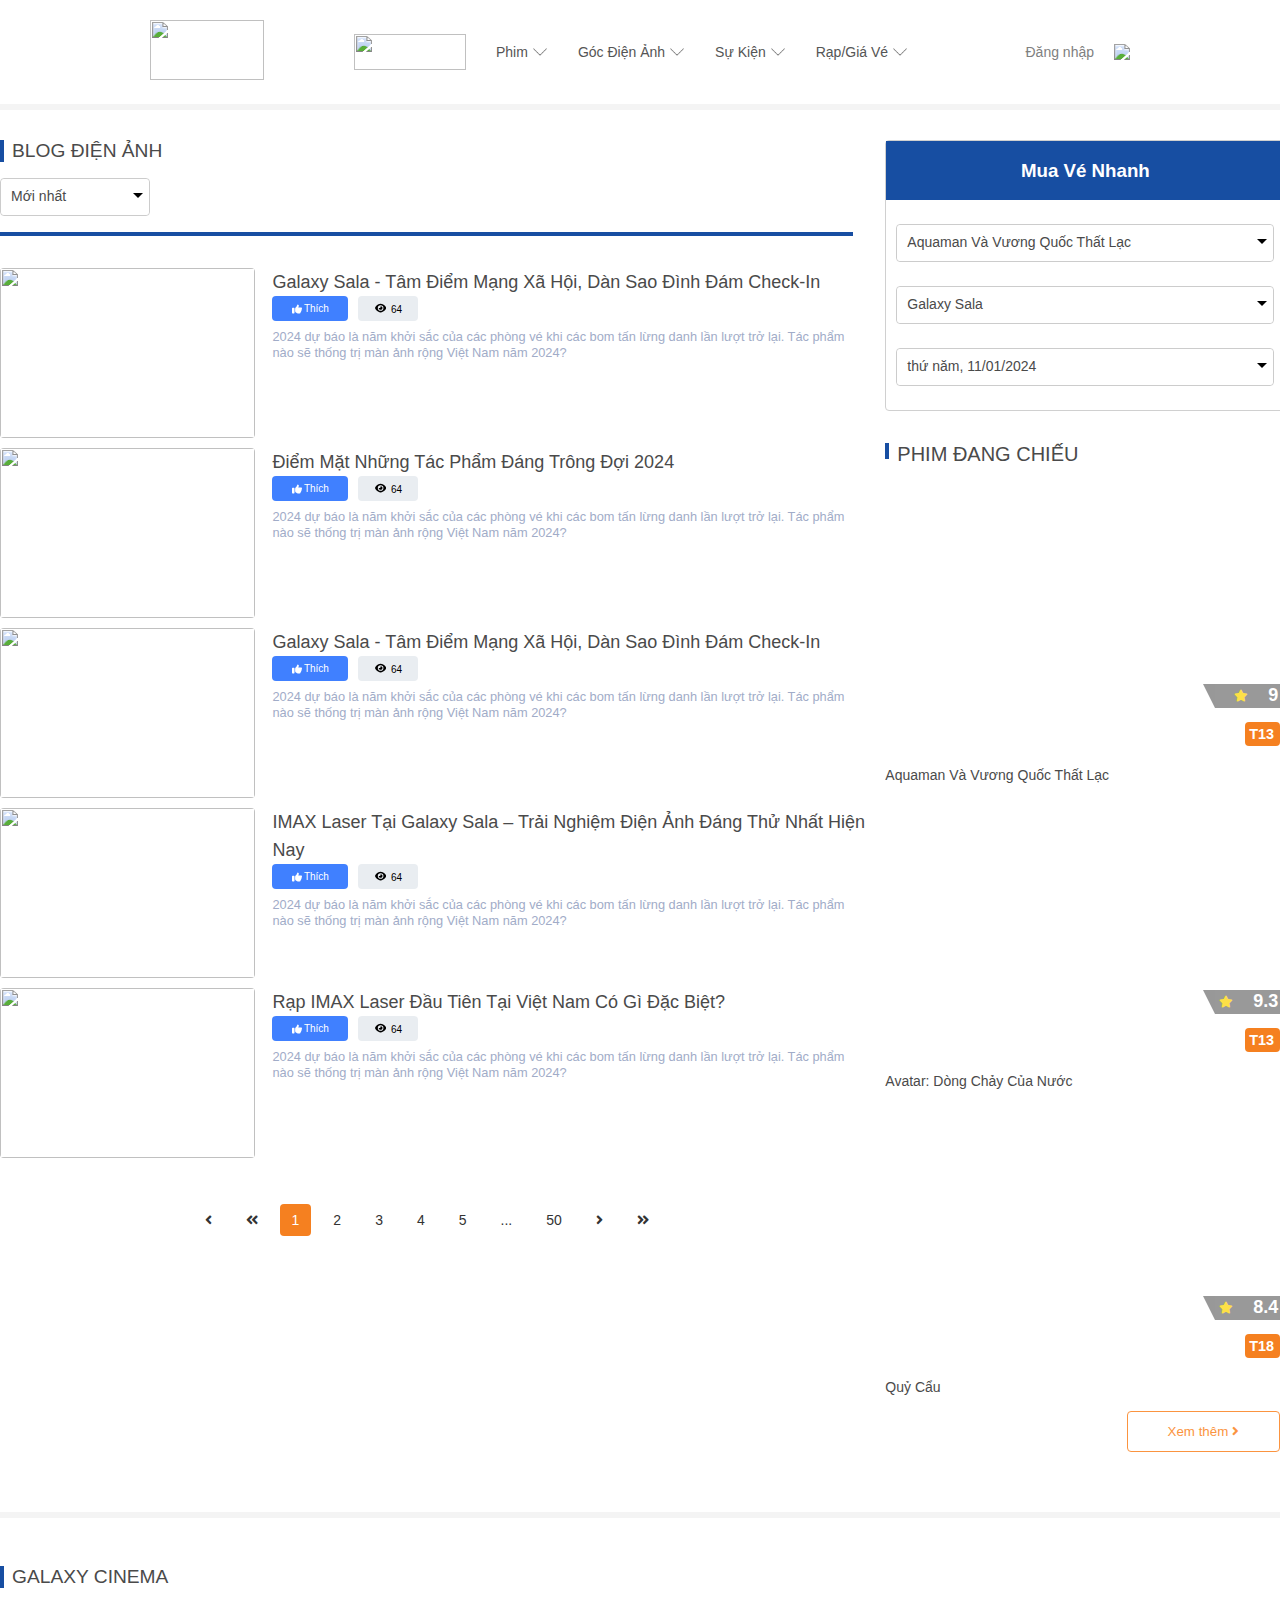
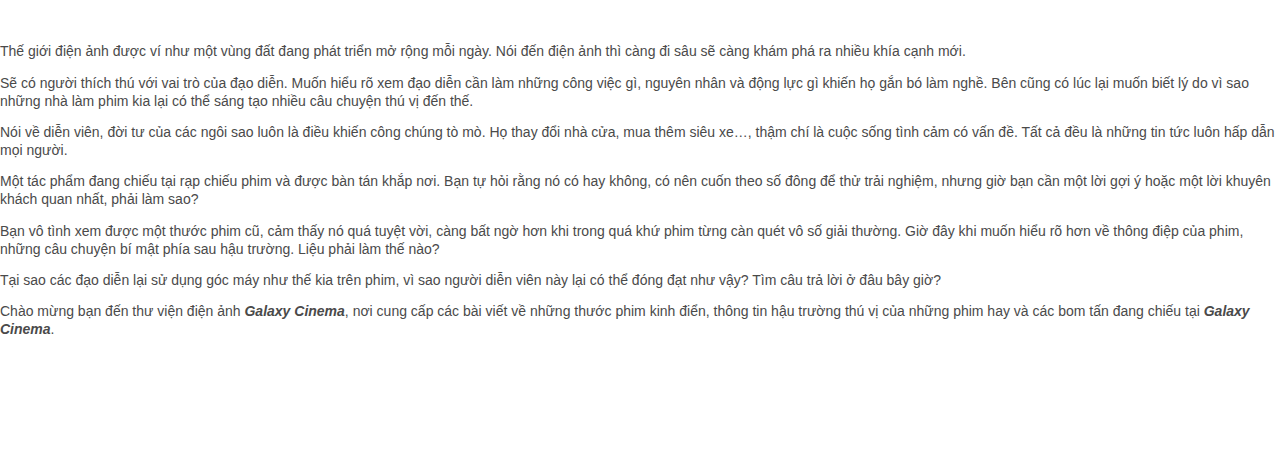
==== commit 4e8392c0: "link page" ====
--- a/blog.html
+++ b/blog.html
@@ -18,8 +18,10 @@
         <!-- header -->
         <div class="py-20 container flex justify-between">
             <div class="mr-30">
-                <img class="logo"
+                <a href="/index.html">
+                    <img class="logo"
                     src="https://www.galaxycine.vn/_next/image/?url=%2F_next%2Fstatic%2Fmedia%2Fgalaxy-logo-mobile.074abeac.png&w=256&q=75" />
+                </a>
             </div>
             <div class="flex-1 flex items-center px-60">
                 <img src="https://www.galaxycine.vn/_next/image/?url=%2F_next%2Fstatic%2Fmedia%2Fbtn-ticket.42d72c96.webp&w=256&q=100"
@@ -230,14 +232,18 @@
                         <span class="block py-10 select-element w-full text-center">Diễn Viên</span>
                         <span class="block py-10 select-element w-full text-center">Đạo Diễn</span>
                         <span class="block py-10 select-element w-full text-center">Bình Luận Phim</span>
-                        <span class="block py-10 select-element w-full text-center">Blog Điện Ảnh</span>
+                        <a href="/blog.html">
+                            <span class="block py-10 select-element w-full text-center">Blog Điện Ảnh</span>
+                          </a>
                     </div>
                 </span>
                 <span class="menu menu-select flex items-center ml-30">
                     <span class="title-movie mr-4">Sự Kiện</span>
                     <img src='./image/down.png' class="w-16 h-16" />
                     <div class="select">
-                        <span class="block py-10 select-element w-full text-center">Ưu Đãi</span>
+                        <a href="/voucher.html">
+                            <span class="block py-10 select-element w-full text-center">Ưu Đãi</span>
+                        </a>
                         <span class="block py-10 select-element w-full text-center">Phim Hay Tháng</span>
                     </div>
                 </span>
@@ -283,7 +289,7 @@
                 </div>
                 <div class="line"></div>
                 <div class="gird row no-gutters flex flex-col">
-                    <div class="row no-gutters news">
+                    <div class="row no-gutters news mb-10">
                         <div class="c-4">
                             <a href="#" class="image-link">
                                 <img src="https://www.galaxycine.vn/_next/image/?url=https%3A%2F%2Fcdn.galaxycine.vn%2Fmedia%2F2023%2F12%2F25%2Fgalaxy-sala---tam-diem-mang-xa-hoi--dan-sao-dinh-dam-check-in--13_1703500315205.jpg&w=256&q=75"
@@ -326,7 +332,7 @@
                             </div>
                         </div>
                     </div>
-                    <div class="row no-gutters news">
+                    <div class="row no-gutters news mb-10">
                         <div class="c-4">
                             <a href="#" class="image-link">
                                 <img src="https://www.galaxycine.vn/_next/image/?url=https%3A%2F%2Fcdn.galaxycine.vn%2Fmedia%2F2023%2F12%2F25%2Fdeadpool-3-750_1703492753571.jpg&w=256&q=75"
@@ -368,7 +374,7 @@
                             </div>
                         </div>
                     </div>
-                    <div class="row no-gutters news">
+                    <div class="row no-gutters news mb-10">
                         <div class="c-4">
                             <a href="#" class="image-link">
                                 <img src="https://www.galaxycine.vn/_next/image/?url=https%3A%2F%2Fcdn.galaxycine.vn%2Fmedia%2F2023%2F12%2F15%2Fimax--laser-tai-galaxy-sala--trai-nghiem-dien-anh-dang-thu-nhat-hien-nay-4_1702611962894.jpg&w=256&q=75"
@@ -412,7 +418,7 @@
                         </div>
                     </div>
 
-                    <div class="row no-gutters news">
+                    <div class="row no-gutters news mb-10">
                         <div class="c-4">
                             <a href="#" class="image-link">
                                 <img src="https://www.galaxycine.vn/_next/image/?url=https%3A%2F%2Fcdn.galaxycine.vn%2Fmedia%2F2023%2F12%2F12%2F750_1702373129038.jpg&w=256&q=75"
@@ -455,7 +461,7 @@
                             </div>
                         </div>
                     </div>
-                    <div class="row no-gutters news">
+                    <div class="row no-gutters news mb-10">
                         <div class="c-4">
                             <a href="#" class="image-link">
                                 <img src="https://www.galaxycine.vn/_next/image/?url=https%3A%2F%2Fcdn.galaxycine.vn%2Fmedia%2F2023%2F12%2F5%2Faquaman-750_1701764515823.jpg&w=256&q=75"
--- a/styles/base.css
+++ b/styles/base.css
@@ -1,5 +1,8 @@
 * {
     box-sizing: border-box;
+}
+a{
+    text-decoration: unset;
 }
 .grid {
     width: 100%;
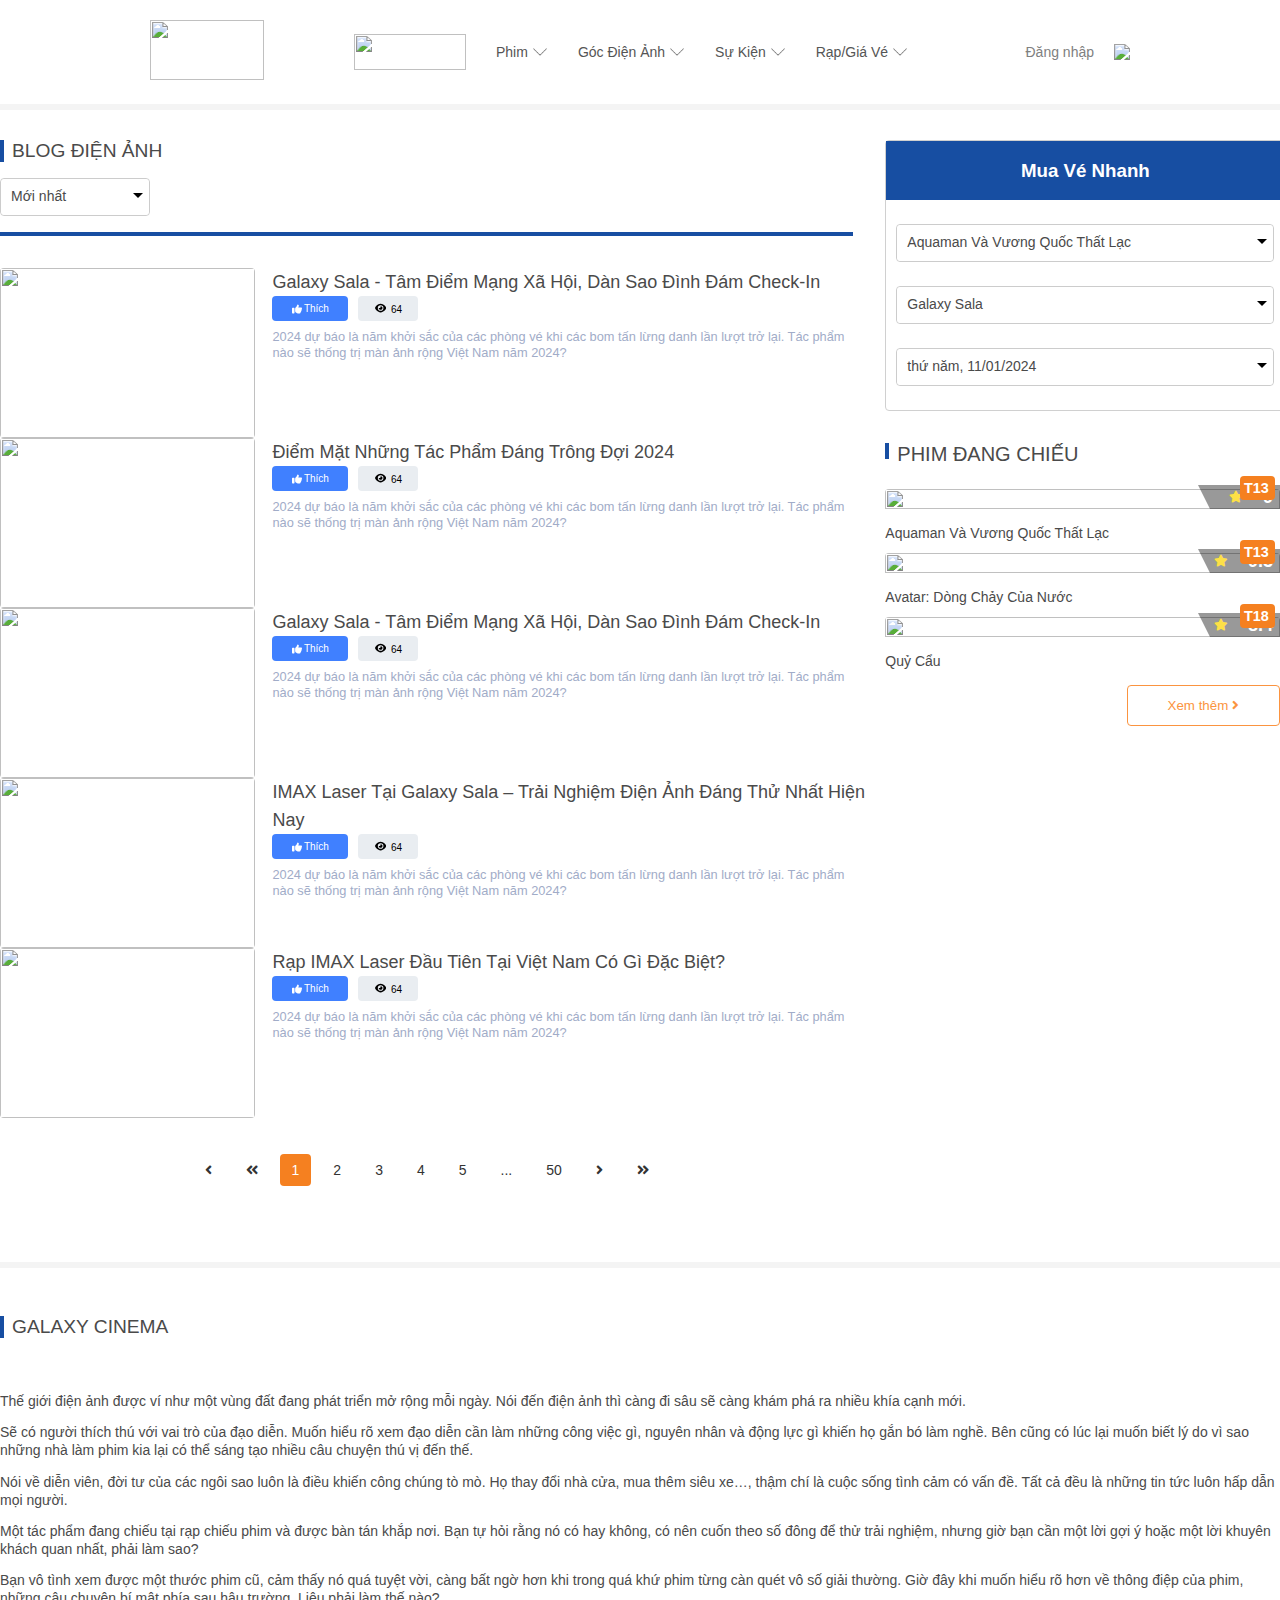
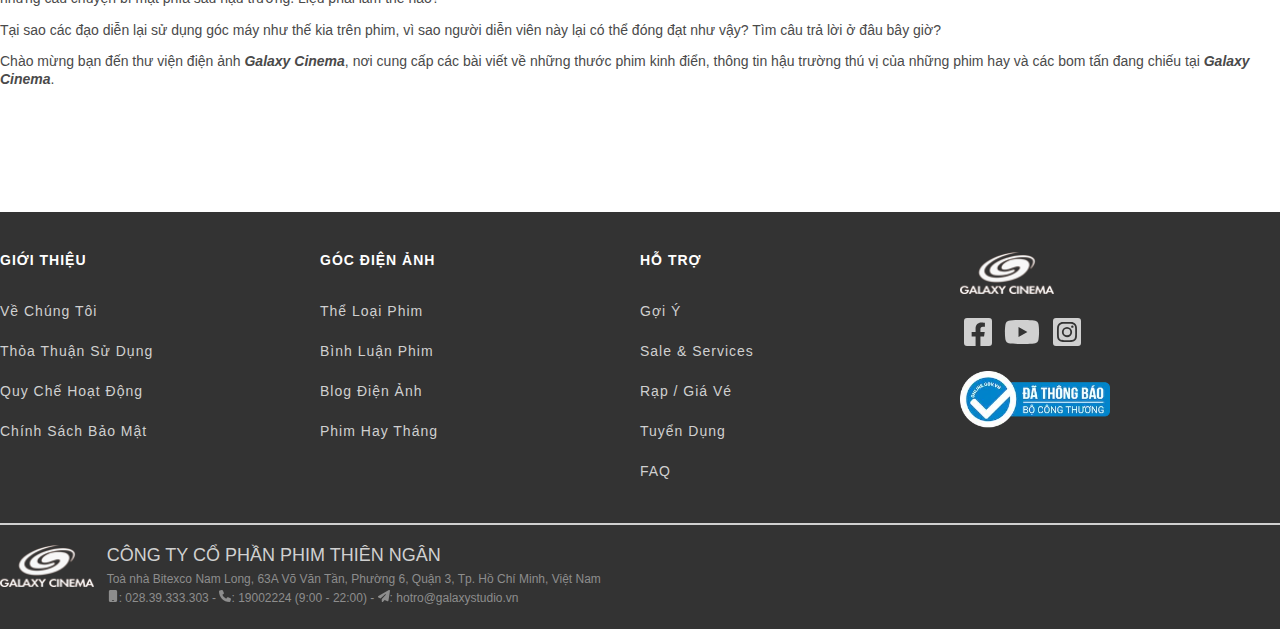
==== commit c2ebc06b: "add footer" ====
--- a/blog.html
+++ b/blog.html
@@ -20,7 +20,7 @@
             <div class="mr-30">
                 <a href="/index.html">
                     <img class="logo"
-                    src="https://www.galaxycine.vn/_next/image/?url=%2F_next%2Fstatic%2Fmedia%2Fgalaxy-logo-mobile.074abeac.png&w=256&q=75" />
+                        src="https://www.galaxycine.vn/_next/image/?url=%2F_next%2Fstatic%2Fmedia%2Fgalaxy-logo-mobile.074abeac.png&w=256&q=75" />
                 </a>
             </div>
             <div class="flex-1 flex items-center px-60">
@@ -234,16 +234,14 @@
                         <span class="block py-10 select-element w-full text-center">Bình Luận Phim</span>
                         <a href="/blog.html">
                             <span class="block py-10 select-element w-full text-center">Blog Điện Ảnh</span>
-                          </a>
+                        </a>
                     </div>
                 </span>
                 <span class="menu menu-select flex items-center ml-30">
                     <span class="title-movie mr-4">Sự Kiện</span>
                     <img src='./image/down.png' class="w-16 h-16" />
                     <div class="select">
-                        <a href="/voucher.html">
-                            <span class="block py-10 select-element w-full text-center">Ưu Đãi</span>
-                        </a>
+                        <span class="block py-10 select-element w-full text-center">Ưu Đãi</span>
                         <span class="block py-10 select-element w-full text-center">Phim Hay Tháng</span>
                     </div>
                 </span>
@@ -289,7 +287,7 @@
                 </div>
                 <div class="line"></div>
                 <div class="gird row no-gutters flex flex-col">
-                    <div class="row no-gutters news mb-10">
+                    <div class="row no-gutters news">
                         <div class="c-4">
                             <a href="#" class="image-link">
                                 <img src="https://www.galaxycine.vn/_next/image/?url=https%3A%2F%2Fcdn.galaxycine.vn%2Fmedia%2F2023%2F12%2F25%2Fgalaxy-sala---tam-diem-mang-xa-hoi--dan-sao-dinh-dam-check-in--13_1703500315205.jpg&w=256&q=75"
@@ -332,7 +330,7 @@
                             </div>
                         </div>
                     </div>
-                    <div class="row no-gutters news mb-10">
+                    <div class="row no-gutters news">
                         <div class="c-4">
                             <a href="#" class="image-link">
                                 <img src="https://www.galaxycine.vn/_next/image/?url=https%3A%2F%2Fcdn.galaxycine.vn%2Fmedia%2F2023%2F12%2F25%2Fdeadpool-3-750_1703492753571.jpg&w=256&q=75"
@@ -374,7 +372,7 @@
                             </div>
                         </div>
                     </div>
-                    <div class="row no-gutters news mb-10">
+                    <div class="row no-gutters news">
                         <div class="c-4">
                             <a href="#" class="image-link">
                                 <img src="https://www.galaxycine.vn/_next/image/?url=https%3A%2F%2Fcdn.galaxycine.vn%2Fmedia%2F2023%2F12%2F15%2Fimax--laser-tai-galaxy-sala--trai-nghiem-dien-anh-dang-thu-nhat-hien-nay-4_1702611962894.jpg&w=256&q=75"
@@ -418,7 +416,7 @@
                         </div>
                     </div>
 
-                    <div class="row no-gutters news mb-10">
+                    <div class="row no-gutters news">
                         <div class="c-4">
                             <a href="#" class="image-link">
                                 <img src="https://www.galaxycine.vn/_next/image/?url=https%3A%2F%2Fcdn.galaxycine.vn%2Fmedia%2F2023%2F12%2F12%2F750_1702373129038.jpg&w=256&q=75"
@@ -461,7 +459,7 @@
                             </div>
                         </div>
                     </div>
-                    <div class="row no-gutters news mb-10">
+                    <div class="row no-gutters news">
                         <div class="c-4">
                             <a href="#" class="image-link">
                                 <img src="https://www.galaxycine.vn/_next/image/?url=https%3A%2F%2Fcdn.galaxycine.vn%2Fmedia%2F2023%2F12%2F5%2Faquaman-750_1701764515823.jpg&w=256&q=75"
@@ -682,6 +680,101 @@
             </div>
         </div>
     </div>
+    <div class="grid footer-container">
+        <div class="grid wide">
+            <div class="footer-content flex flex-row">
+                <div class="c-3">
+                    <div class="footer-title">Giới thiệu</div>
+                    <div class="footer-text"><a>Về chúng tôi</a></div>
+                    <div class="footer-text"><a>Thỏa thuận sử dụng</div>
+                    <div class="footer-text"><a>Quy chế hoạt động</a></div>
+                    <div class="footer-text"><a>Chính sách bảo mậ</a>t</div>
+                </div>
+                <div class="c-3">
+                    <div class="footer-title">GÓC ĐIỆN ẢNH</div>
+                    <div class="footer-text"><a>Thể Loại Phim</a></div>
+                    <div class="footer-text"><a>Bình Luận Phim</a></div>
+                    <div class="footer-text"><a>Blog Điện Ảnh</a></div>
+                    <div class="footer-text"><a>Phim Hay Tháng</a></div>
+                </div>
+                <div class="c-3">
+                    <div class="footer-title">HỖ TRỢ</div>
+                    <div class="footer-text"><a>Gợi ý</a></div>
+                    <div class="footer-text"><a>Sale & Services</a></div>
+                    <div class="footer-text"><a>Rạp / Giá vé</a></div>
+                    <div class="footer-text"><a>Tuyển dụng</a></div>
+                    <div class="footer-text"><a>FAQ</a></div>
+                </div>
+                <div class="c-3 flex flex-col">
+                    <div class="logo">
+                        <img src="./image/galaxy-logo-footer.svg" alt="">
+                    </div>
+                    <div class="social">
+                        <svg aria-hidden="true" focusable="false" data-prefix="fab" data-icon="square-facebook"
+                            class="svg-inline--fa fa-square-facebook fa-2x " role="img"
+                            xmlns="http://www.w3.org/2000/svg" viewBox="0 0 448 512">
+                            <path fill="currentColor"
+                                d="M400 32H48A48 48 0 0 0 0 80v352a48 48 0 0 0 48 48h137.25V327.69h-63V256h63v-54.64c0-62.15 37-96.48 93.67-96.48 27.14 0 55.52 4.84 55.52 4.84v61h-31.27c-30.81 0-40.42 19.12-40.42 38.73V256h68.78l-11 71.69h-57.78V480H400a48 48 0 0 0 48-48V80a48 48 0 0 0-48-48z">
+                            </path>
+                        </svg>
+                        <svg class="youtube" aria-hidden="true" focusable="false" data-prefix="fab" data-icon="youtube"
+                            class="svg-inline--fa fa-youtube fa-2x " role="img" xmlns="http://www.w3.org/2000/svg"
+                            viewBox="0 0 576 512">
+                            <path fill="currentColor"
+                                d="M549.655 124.083c-6.281-23.65-24.787-42.276-48.284-48.597C458.781 64 288 64 288 64S117.22 64 74.629 75.486c-23.497 6.322-42.003 24.947-48.284 48.597-11.412 42.867-11.412 132.305-11.412 132.305s0 89.438 11.412 132.305c6.281 23.65 24.787 41.5 48.284 47.821C117.22 448 288 448 288 448s170.78 0 213.371-11.486c23.497-6.321 42.003-24.171 48.284-47.821 11.412-42.867 11.412-132.305 11.412-132.305s0-89.438-11.412-132.305zm-317.51 213.508V175.185l142.739 81.205-142.739 81.201z">
+                            </path>
+                        </svg>
+                        <svg aria-hidden="true" focusable="false" data-prefix="fab" data-icon="square-instagram"
+                            class="svg-inline--fa fa-square-instagram fa-2x " role="img"
+                            xmlns="http://www.w3.org/2000/svg" viewBox="0 0 448 512">
+                            <path fill="currentColor"
+                                d="M224,202.66A53.34,53.34,0,1,0,277.36,256,53.38,53.38,0,0,0,224,202.66Zm124.71-41a54,54,0,0,0-30.41-30.41c-21-8.29-71-6.43-94.3-6.43s-73.25-1.93-94.31,6.43a54,54,0,0,0-30.41,30.41c-8.28,21-6.43,71.05-6.43,94.33S91,329.26,99.32,350.33a54,54,0,0,0,30.41,30.41c21,8.29,71,6.43,94.31,6.43s73.24,1.93,94.3-6.43a54,54,0,0,0,30.41-30.41c8.35-21,6.43-71.05,6.43-94.33S357.1,182.74,348.75,161.67ZM224,338a82,82,0,1,1,82-82A81.9,81.9,0,0,1,224,338Zm85.38-148.3a19.14,19.14,0,1,1,19.13-19.14A19.1,19.1,0,0,1,309.42,189.74ZM400,32H48A48,48,0,0,0,0,80V432a48,48,0,0,0,48,48H400a48,48,0,0,0,48-48V80A48,48,0,0,0,400,32ZM382.88,322c-1.29,25.63-7.14,48.34-25.85,67s-41.4,24.63-67,25.85c-26.41,1.49-105.59,1.49-132,0-25.63-1.29-48.26-7.15-67-25.85s-24.63-41.42-25.85-67c-1.49-26.42-1.49-105.61,0-132,1.29-25.63,7.07-48.34,25.85-67s41.47-24.56,67-25.78c26.41-1.49,105.59-1.49,132,0,25.63,1.29,48.33,7.15,67,25.85s24.63,41.42,25.85,67.05C384.37,216.44,384.37,295.56,382.88,322Z">
+                            </path>
+                        </svg>
+                    </div>
+                    <div class="glx_trade">
+                        <img src="./image/glx_trade.png" alt="">
+                    </div>
+                </div>
+            </div>
+            <div class="footer-info flex flex-row">
+                <div class="c-1">
+                    <div class="logo">
+                        <img src="./image/galaxy-logo-footer.svg" alt="">
+                    </div>
+                </div>
+                <div class="c-11">
+                    <div class="info-company">
+                        <h3>CÔNG TY CỔ PHẦN PHIM THIÊN NGÂN</h3>
+                        <p>Toà nhà Bitexco Nam Long, 63A Võ Văn Tần, Phường 6, Quận 3, Tp. Hồ Chí Minh, Việt Nam</p>
+                        <p><svg aria-hidden="true" focusable="false" data-prefix="fas" data-icon="mobile"
+                                class="svg-inline--fa fa-mobile " role="img" xmlns="http://www.w3.org/2000/svg"
+                                viewBox="0 0 384 512">
+                                <path fill="currentColor"
+                                    d="M80 0C44.7 0 16 28.7 16 64V448c0 35.3 28.7 64 64 64H304c35.3 0 64-28.7 64-64V64c0-35.3-28.7-64-64-64H80zm80 432h64c8.8 0 16 7.2 16 16s-7.2 16-16 16H160c-8.8 0-16-7.2-16-16s7.2-16 16-16z">
+                                </path>
+                            </svg>:<!-- --> <a class="hover:text-[#FD841F] transition-all duration-300"
+                                href="tel:028.39.333.303">028.39.333.303</a> <!-- -->- <svg aria-hidden="true"
+                                focusable="false" data-prefix="fas" data-icon="phone" class="svg-inline--fa fa-phone "
+                                role="img" xmlns="http://www.w3.org/2000/svg" viewBox="0 0 512 512">
+                                <path fill="currentColor"
+                                    d="M164.9 24.6c-7.7-18.6-28-28.5-47.4-23.2l-88 24C12.1 30.2 0 46 0 64C0 311.4 200.6 512 448 512c18 0 33.8-12.1 38.6-29.5l24-88c5.3-19.4-4.6-39.7-23.2-47.4l-96-40c-16.3-6.8-35.2-2.1-46.3 11.6L304.7 368C234.3 334.7 177.3 277.7 144 207.3L193.3 167c13.7-11.2 18.4-30 11.6-46.3l-40-96z">
+                                </path>
+                            </svg>:<!-- --> <a class="hover:text-[#FD841F] transition-all duration-300"
+                                href="tel:19002224">19002224 (9:00 - 22:00)</a> <!-- -->- <svg aria-hidden="true"
+                                focusable="false" data-prefix="fas" data-icon="paper-plane"
+                                class="svg-inline--fa fa-paper-plane " role="img" xmlns="http://www.w3.org/2000/svg"
+                                viewBox="0 0 512 512">
+                                <path fill="currentColor"
+                                    d="M498.1 5.6c10.1 7 15.4 19.1 13.5 31.2l-64 416c-1.5 9.7-7.4 18.2-16 23s-18.9 5.4-28 1.6L284 427.7l-68.5 74.1c-8.9 9.7-22.9 12.9-35.2 8.1S160 493.2 160 480V396.4c0-4 1.5-7.8 4.2-10.7L331.8 202.8c5.8-6.3 5.6-16-.4-22s-15.7-6.4-22-.7L106 360.8 17.7 316.6C7.1 311.3 .3 300.7 0 288.9s5.9-22.8 16.1-28.7l448-256c10.7-6.1 23.9-5.5 34 1.4z">
+                                </path>
+                            </svg>:<!-- --> <a class="hover:text-[#FD841F] transition-all duration-300"
+                                href="mailto:hotro@galaxystudio.vn" target="_blank">hotro@galaxystudio.vn</a></p>
+                    </div>
+                </div>
+            </div>
+        </div>
+    </div>
     <script src="./js/blog.js"></script>
 </body>
 
--- a/styles/blog.css
+++ b/styles/blog.css
@@ -229,14 +229,14 @@
 }
 
 .list-movie .image {
-  width: 400px;
-  height: 266px;
+  width: 100%;
+  height: 100%;
   position: relative;
 }
 
 .list-movie .image img {
-  width: auto;
-  height: auto;
+  width: 100%;
+  height: 100%;
   max-width: 400px;
   max-height: 267px;
   border-radius: 4px;
--- a/styles/home.css
+++ b/styles/home.css
@@ -1,37 +1,45 @@
-.header {
-}
+.header {}
+
 .h-80 {
   height: 80px;
 }
+
 .logo {
   width: 114px;
   height: 60px;
 }
+
 .container {
   padding-left: 150px;
   padding-right: 150px;
 }
+
 .img-voucher {
   width: 112px;
   height: 36px;
 }
+
 .menu {
   color: #555;
   transition: all 0.2s ease;
   position: relative;
   cursor: pointer;
 }
+
 .title-movie {
   font-size: 14px;
 }
+
 .menu:hover .title-movie {
   cursor: pointer;
   color: #f5811f;
 }
+
 .menu:hover .icon {
   cursor: pointer;
   color: #f5811f;
 }
+
 .modal {
   position: absolute;
   top: 100%;
@@ -41,17 +49,21 @@
   width: 740px;
   z-index: 10;
 }
+
 .menu:hover .modal {
   display: flex;
   flex-direction: column;
 }
+
 .icon {
   transform: rotate(90deg);
 }
+
 .header-movie {
   padding-left: 10px;
   position: relative;
 }
+
 .header-movie::after {
   content: "";
   position: absolute;
@@ -62,6 +74,7 @@
   width: 4px;
   background-color: rgb(13, 13, 188);
 }
+
 .movie {
   width: 100%;
   height: 100%;
@@ -69,6 +82,7 @@
   overflow: hidden;
   position: relative;
 }
+
 .mask {
   position: absolute;
   top: 0;
@@ -78,6 +92,7 @@
   transition: all 0.5s ease;
   background-color: rgba(0, 0, 0, 0);
 }
+
 .movie:hover .mask {
   transition: all 0.5s ease;
   background-color: rgba(0, 0, 0, 0.4);
@@ -85,6 +100,7 @@
   justify-content: center;
   align-items: center;
 }
+
 .movie img {
   width: 100%;
   border-radius: 4px;
@@ -99,34 +115,42 @@
   opacity: 0;
   z-index: 1;
 }
-.btn-by:hover{
+
+.btn-by:hover {
   background-color: #f9994c;
 }
-.btn-trailer{
+
+.btn-trailer {
   background-color: rgba(255, 255, 255, 0.7);
   border-radius: 3px;
   padding: 12px 30px;
   opacity: 0;
   z-index: 1;
 }
-.btn-trailer:hover{
+
+.btn-trailer:hover {
   background-color: white;
 }
-.movie:hover .btn-by{
+
+.movie:hover .btn-by {
   opacity: 1;
 }
-.movie:hover .btn-trailer{
+
+.movie:hover .btn-trailer {
   opacity: 1;
 }
+
 .info-movie {
   position: absolute;
   bottom: 0;
   right: 0;
 }
+
 .info-star {
   background-color: rgba(0, 0, 0, 0.3);
   border-radius: 2px;
 }
+
 .info-date {
   border-radius: 2px;
   width: 40px;
@@ -139,9 +163,11 @@
   font-weight: bold;
   font-size: 14px;
 }
-.home1{
+
+.home1 {
   margin-top: 70px;
 }
+
 .search {
   width: 1152px;
   position: absolute;
@@ -165,10 +191,12 @@
   background-color: #f5811f;
   color: white;
 }
+
 .btn-by-flash {
   border-top-right-radius: 10px;
   border-bottom-right-radius: 10px;
 }
+
 .btn-outline {
   border: 1px solid #f5811f;
   border-radius: 6px;
@@ -179,9 +207,11 @@
   justify-content: center;
   color: #f5811f;
 }
+
 .menu-select:hover .select {
   display: block;
 }
+
 .select {
   display: none;
   position: absolute;
@@ -195,6 +225,7 @@
   z-index: 10;
   font-size: 14px;
 }
+
 .select-element:hover {
   background-color: #ffeee0;
   color: #f5811f;
@@ -202,7 +233,104 @@
   transition: all 0.4s ease;
   border-left: 4px solid #f5811f;
 }
+
 .select-scroll {
   max-height: 200px;
   overflow-y: scroll;
+}
+
+.footer-container {
+  background-color: #333333;
+  padding: 40px 0 0 0;
+}
+
+
+
+.footer-container .footer-content .footer-title {
+  font-size: 14px;
+  letter-spacing: 1px;
+  text-transform: uppercase;
+  color: #fff;
+  font-weight: 700;
+  font-style: normal;
+  padding-bottom: 35px;
+}
+
+.footer-container .footer-content .footer-text {
+  cursor: pointer;
+  height: 40px;
+  font-size: 14px;
+  letter-spacing: 1px;
+  text-transform: capitalize;
+  font-weight: 400;
+  color: #d0d0d0;
+  font-style: normal;
+
+}
+
+.footer-container .footer-content .footer-text a:hover {
+  color: #fd841f;
+}
+
+.footer-container .social svg {
+  width: 28px;
+  height: 32px;
+  color: #d0d0d0;
+  cursor: pointer;
+  transition: all .3s ease-in-out;
+  margin: 4px;
+}
+
+.footer-container .social svg.youtube {
+  width: 36px;
+}
+
+.footer-container .social svg.youtube:hover {
+  width: 40px;
+}
+
+.footer-container .social svg:hover {
+  color: #fd841f;
+  width: 30px;
+  height: 35px;
+}
+
+.footer-container .glx_trade img {
+  width: 150px;
+  height: 57px;
+  margin-top: 15px;
+  cursor: pointer;
+}
+
+.footer-container .footer-info {
+  border-top: 2px solid #d0d0d0;
+  margin-top: 20px;
+  padding: 20px 0;
+}
+
+.footer-container .footer-info .info-company h3 {
+  font-size: 18px;
+  font-weight: 500;
+  color: rgb(208, 208, 208);
+  margin: 0;
+  height: 27px;
+}
+
+.footer-container .footer-info .info-company p {
+  color: #8d8d8d;
+  font-size: 12px;
+  margin: 0;
+  margin-bottom: 4px;
+}
+
+.footer-container .footer-info .info-company p svg {
+  width: 12px;
+  height: 12px;
+}
+
+.footer-container .footer-info .info-company p a {
+  color: #8d8d8d;
+}
+.footer-container .footer-info .info-company p a:hover {
+  color: #f5811f;
 }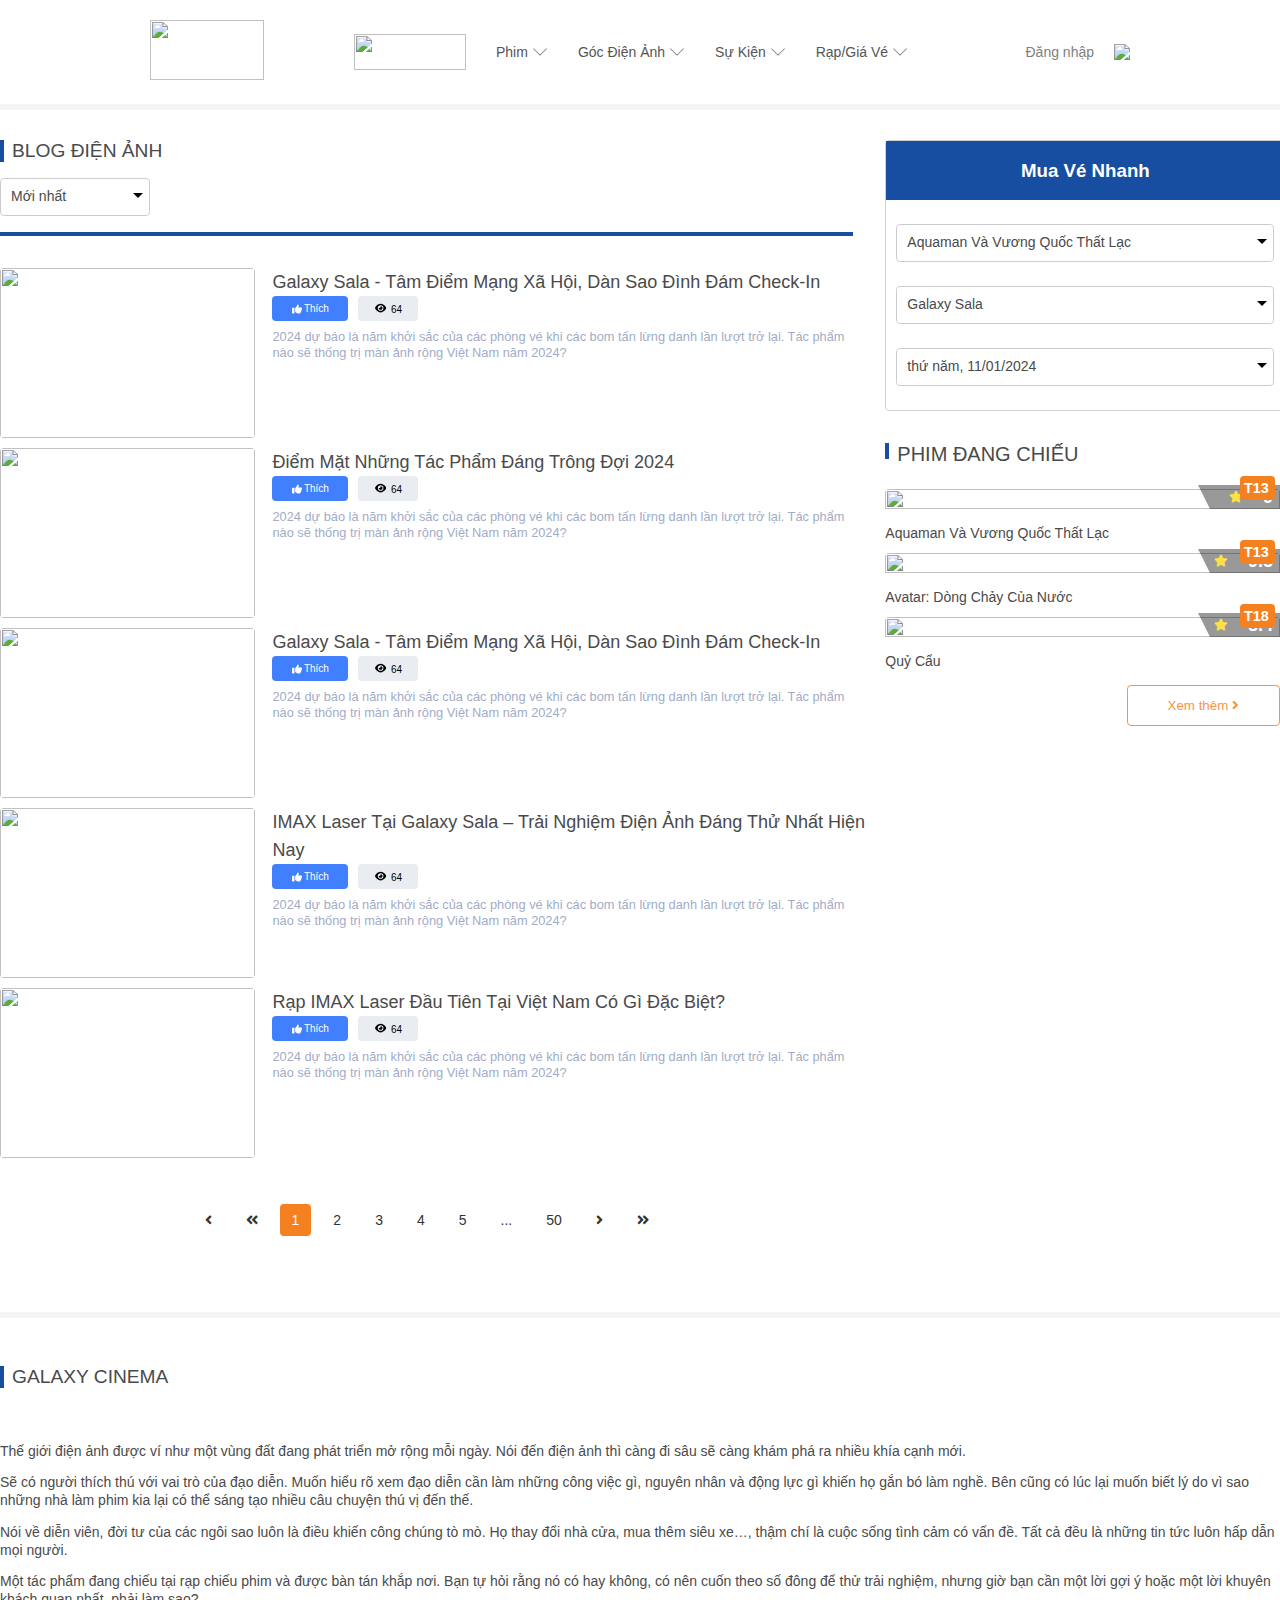
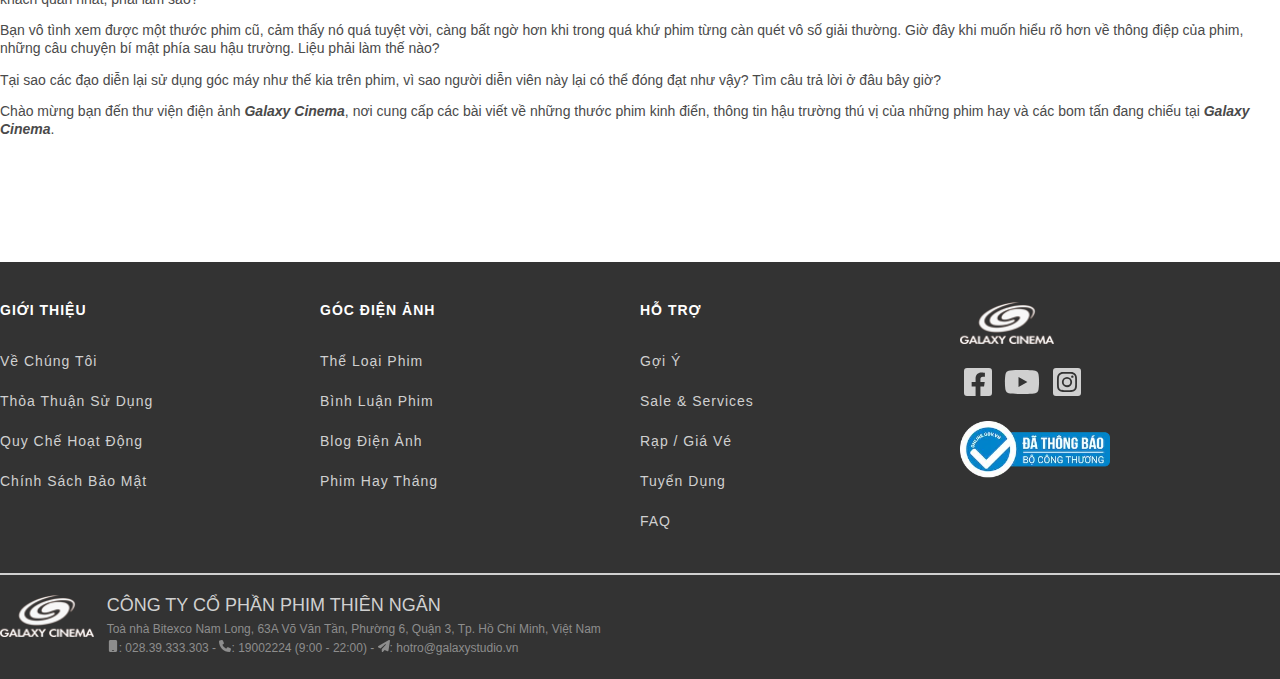
==== commit bffe9f9f: "Merge branch 'feature/blog'" ====
--- a/blog.html
+++ b/blog.html
@@ -241,7 +241,9 @@
                     <span class="title-movie mr-4">Sự Kiện</span>
                     <img src='./image/down.png' class="w-16 h-16" />
                     <div class="select">
-                        <span class="block py-10 select-element w-full text-center">Ưu Đãi</span>
+                        <a href="/voucher.html">
+                            <span class="block py-10 select-element w-full text-center">Ưu Đãi</span>
+                        </a>
                         <span class="block py-10 select-element w-full text-center">Phim Hay Tháng</span>
                     </div>
                 </span>
@@ -287,7 +289,7 @@
                 </div>
                 <div class="line"></div>
                 <div class="gird row no-gutters flex flex-col">
-                    <div class="row no-gutters news">
+                    <div class="row no-gutters news mb-10">
                         <div class="c-4">
                             <a href="#" class="image-link">
                                 <img src="https://www.galaxycine.vn/_next/image/?url=https%3A%2F%2Fcdn.galaxycine.vn%2Fmedia%2F2023%2F12%2F25%2Fgalaxy-sala---tam-diem-mang-xa-hoi--dan-sao-dinh-dam-check-in--13_1703500315205.jpg&w=256&q=75"
@@ -330,7 +332,7 @@
                             </div>
                         </div>
                     </div>
-                    <div class="row no-gutters news">
+                    <div class="row no-gutters news mb-10">
                         <div class="c-4">
                             <a href="#" class="image-link">
                                 <img src="https://www.galaxycine.vn/_next/image/?url=https%3A%2F%2Fcdn.galaxycine.vn%2Fmedia%2F2023%2F12%2F25%2Fdeadpool-3-750_1703492753571.jpg&w=256&q=75"
@@ -372,7 +374,7 @@
                             </div>
                         </div>
                     </div>
-                    <div class="row no-gutters news">
+                    <div class="row no-gutters news mb-10">
                         <div class="c-4">
                             <a href="#" class="image-link">
                                 <img src="https://www.galaxycine.vn/_next/image/?url=https%3A%2F%2Fcdn.galaxycine.vn%2Fmedia%2F2023%2F12%2F15%2Fimax--laser-tai-galaxy-sala--trai-nghiem-dien-anh-dang-thu-nhat-hien-nay-4_1702611962894.jpg&w=256&q=75"
@@ -416,7 +418,7 @@
                         </div>
                     </div>
 
-                    <div class="row no-gutters news">
+                    <div class="row no-gutters news mb-10">
                         <div class="c-4">
                             <a href="#" class="image-link">
                                 <img src="https://www.galaxycine.vn/_next/image/?url=https%3A%2F%2Fcdn.galaxycine.vn%2Fmedia%2F2023%2F12%2F12%2F750_1702373129038.jpg&w=256&q=75"
@@ -459,7 +461,7 @@
                             </div>
                         </div>
                     </div>
-                    <div class="row no-gutters news">
+                    <div class="row no-gutters news mb-10">
                         <div class="c-4">
                             <a href="#" class="image-link">
                                 <img src="https://www.galaxycine.vn/_next/image/?url=https%3A%2F%2Fcdn.galaxycine.vn%2Fmedia%2F2023%2F12%2F5%2Faquaman-750_1701764515823.jpg&w=256&q=75"
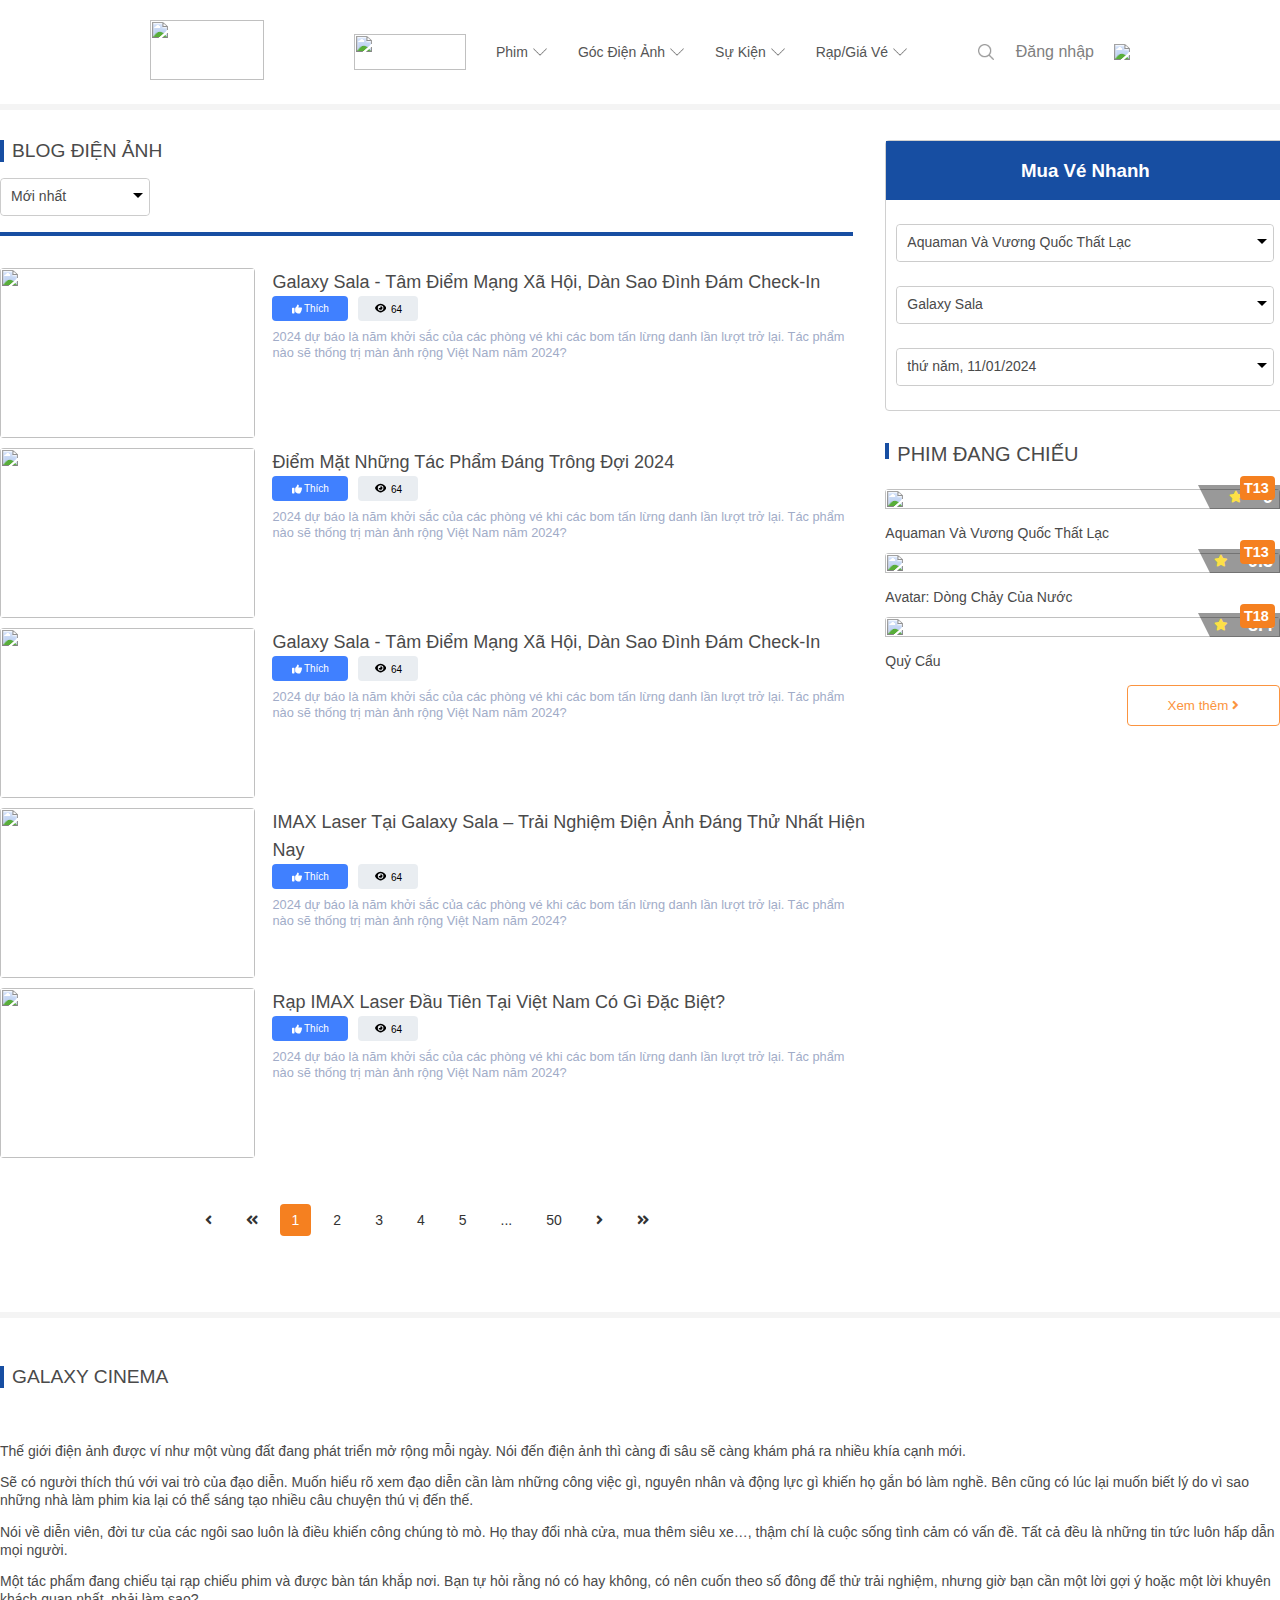
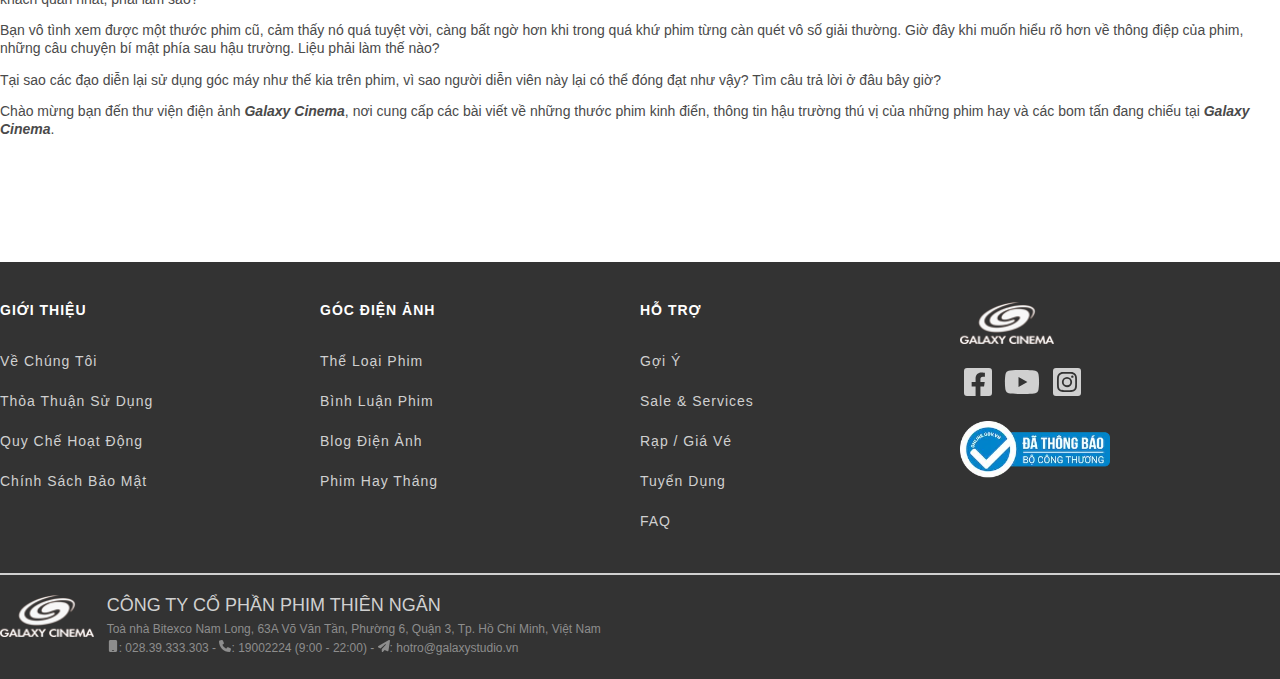
==== commit fdc30f6e: "done" ====
--- a/blog.html
+++ b/blog.html
@@ -15,260 +15,473 @@
 
 <body>
     <div class="bg-white">
-        <!-- header -->
-        <div class="py-20 container flex justify-between">
-            <div class="mr-30">
-                <a href="/index.html">
-                    <img class="logo"
-                        src="https://www.galaxycine.vn/_next/image/?url=%2F_next%2Fstatic%2Fmedia%2Fgalaxy-logo-mobile.074abeac.png&w=256&q=75" />
-                </a>
-            </div>
-            <div class="flex-1 flex items-center px-60">
-                <img src="https://www.galaxycine.vn/_next/image/?url=%2F_next%2Fstatic%2Fmedia%2Fbtn-ticket.42d72c96.webp&w=256&q=100"
-                    class="img-voucher" />
-                <span class="menu flex items-center ml-30">
-                    <span class="title-movie mr-4">Phim</span>
-                    <img src='./image/down.png' class="w-16 h-16" />
-                    <div class="none modal p-20 items-center bg-white justify-center">
-                        <div class="flex flex-col items-center">
-                            <div>
-                                <div class="header-movie mb-10 text-18">PHIM ĐANG CHIẾU</div>
-                                <div class="grid wide">
-                                    <div class="row">
-                                        <div class="col c-3">
-                                            <div class="card flex flex-col items-center">
-                                                <div class="movie">
-                                                    <div class="mask">
-                                                        <div class="btn-by w-140 text-center py-16">
-                                                            <span>Mua vé</span>
-                                                        </div>
-                                                    </div>
-                                                    <img
-                                                        src="https://www.galaxycine.vn/_next/image/?url=https%3A%2F%2Fcdn.galaxycine.vn%2Fmedia%2F2023%2F12%2F22%2Faquaman-500_1703216418325.jpg&w=384&q=75" />
-                                                    <div class="info-movie flex flex-col mr-10 mb-10 items-end">
-                                                        <div class="flex items-end mb-5 info-star px-4 py-2">
-                                                            <img src="./image/star.png" class="h-20 w-20" />
-                                                            <span class="font-bold text-white text-16">8.9</span>
-                                                        </div>
-                                                        <div class="info-date">T10</div>
-                                                    </div>
-                                                </div>
-                                                <span class="block font-bold text-12 mt-10">Aquaman Và Vương Quốc Thất
-                                                    Lạc</span>
-                                            </div>
-                                        </div>
-                                        <div class="col c-3">
-                                            <div class="card flex flex-col items-center">
-                                                <div class="movie">
-                                                    <div class="mask">
-                                                        <div class="btn-by">
-                                                            <span>Mua vé</span>
-                                                        </div>
-                                                    </div>
-                                                    <img
-                                                        src="https://www.galaxycine.vn/_next/image/?url=https%3A%2F%2Fcdn.galaxycine.vn%2Fmedia%2F2023%2F12%2F22%2Faquaman-500_1703216418325.jpg&w=384&q=75" />
-                                                    <div class="info-movie flex flex-col mr-10 mb-10 items-end">
-                                                        <div class="flex items-end mb-5 info-star px-4 py-2">
-                                                            <img src="./image/star.png" class="h-20 w-20" />
-                                                            <span class="font-bold text-white text-16">8.9</span>
-                                                        </div>
-                                                        <div class="info-date">T10</div>
-                                                    </div>
-                                                </div>
-                                                <span class="block font-bold text-12 mt-10">Aquaman Và Vương Quốc Thất
-                                                    Lạc</span>
-                                            </div>
-                                        </div>
-                                        <div class="col c-3">
-                                            <div class="card flex flex-col items-center">
-                                                <div class="movie">
-                                                    <div class="mask">
-                                                        <div class="btn-by">
-                                                            <span>Mua vé</span>
-                                                        </div>
-                                                    </div>
-                                                    <img
-                                                        src="https://www.galaxycine.vn/_next/image/?url=https%3A%2F%2Fcdn.galaxycine.vn%2Fmedia%2F2023%2F12%2F22%2Faquaman-500_1703216418325.jpg&w=384&q=75" />
-                                                    <div class="info-movie flex flex-col mr-10 mb-10 items-end">
-                                                        <div class="flex items-end mb-5 info-star px-4 py-2">
-                                                            <img src="./image/star.png" class="h-20 w-20" />
-                                                            <span class="font-bold text-white text-16">8.9</span>
-                                                        </div>
-                                                        <div class="info-date">T10</div>
-                                                    </div>
-                                                </div>
-                                                <span class="block font-bold text-12 mt-10">Aquaman Và Vương Quốc Thất
-                                                    Lạc</span>
-                                            </div>
-                                        </div>
-                                        <div class="col c-3">
-                                            <div class="card flex flex-col items-center">
-                                                <div class="movie">
-                                                    <div class="mask">
-                                                        <div class="btn-by">
-                                                            <span>Mua vé</span>
-                                                        </div>
-                                                    </div>
-                                                    <img
-                                                        src="https://www.galaxycine.vn/_next/image/?url=https%3A%2F%2Fcdn.galaxycine.vn%2Fmedia%2F2023%2F12%2F22%2Faquaman-500_1703216418325.jpg&w=384&q=75" />
-                                                    <div class="info-movie flex flex-col mr-10 mb-10 items-end">
-                                                        <div class="flex items-end mb-5 info-star px-4 py-2">
-                                                            <img src="./image/star.png" class="h-20 w-20" />
-                                                            <span class="font-bold text-white text-16">8.9</span>
-                                                        </div>
-                                                        <div class="info-date">T10</div>
-                                                    </div>
-                                                </div>
-                                                <span class="block font-bold text-12 mt-10">Aquaman Và Vương Quốc Thất
-                                                    Lạc</span>
-                                            </div>
-                                        </div>
-                                    </div>
-                                </div>
-                            </div>
-                            <div>
-                                <div class="header-movie mb-10 mt-20 text-18">
-                                    PHIM SẮP CHIẾU
-                                </div>
-                                <div class="row">
-                                    <div class="col c-3">
-                                        <div class="card flex flex-col items-center">
-                                            <div class="movie">
-                                                <div class="mask">
-                                                    <div class="btn-by">
-                                                        <span>Mua vé</span>
-                                                    </div>
-                                                </div>
-                                                <img
-                                                    src="https://www.galaxycine.vn/_next/image/?url=https%3A%2F%2Fcdn.galaxycine.vn%2Fmedia%2F2023%2F12%2F22%2Faquaman-500_1703216418325.jpg&w=384&q=75" />
-                                                <div class="info-movie flex flex-col mr-10 mb-10 items-end">
-                                                    <div class="flex items-end mb-5 info-star px-4 py-2">
-                                                        <img src="./image/star.png" class="h-20 w-20" />
-                                                        <span class="font-bold text-white text-16">8.9</span>
-                                                    </div>
-                                                    <div class="info-date">T10</div>
-                                                </div>
-                                            </div>
-                                            <span class="block font-bold text-12 mt-10">Aquaman Và Vương Quốc Thất
-                                                Lạc</span>
-                                        </div>
-                                    </div>
-                                    <div class="col c-3">
-                                        <div class="card flex flex-col items-center">
-                                            <div class="movie">
-                                                <div class="mask">
-                                                    <div class="btn-by">
-                                                        <span>Mua vé</span>
-                                                    </div>
-                                                </div>
-                                                <img
-                                                    src="https://www.galaxycine.vn/_next/image/?url=https%3A%2F%2Fcdn.galaxycine.vn%2Fmedia%2F2023%2F12%2F22%2Faquaman-500_1703216418325.jpg&w=384&q=75" />
-                                                <div class="info-movie flex flex-col mr-10 mb-10 items-end">
-                                                    <div class="flex items-end mb-5 info-star px-4 py-2">
-                                                        <img src="./image/star.png" class="h-20 w-20" />
-                                                        <span class="font-bold text-white text-16">8.9</span>
-                                                    </div>
-                                                    <div class="info-date">T10</div>
-                                                </div>
-                                            </div>
-                                            <span class="block font-bold text-12 mt-10">Aquaman Và Vương Quốc Thất
-                                                Lạc</span>
-                                        </div>
-                                    </div>
-                                    <div class="col c-3">
-                                        <div class="card flex flex-col items-center">
-                                            <div class="movie">
-                                                <div class="mask">
-                                                    <div class="btn-by">
-                                                        <span>Mua vé</span>
-                                                    </div>
-                                                </div>
-                                                <img
-                                                    src="https://www.galaxycine.vn/_next/image/?url=https%3A%2F%2Fcdn.galaxycine.vn%2Fmedia%2F2023%2F12%2F22%2Faquaman-500_1703216418325.jpg&w=384&q=75" />
-                                                <div class="info-movie flex flex-col mr-10 mb-10 items-end">
-                                                    <div class="flex items-end mb-5 info-star px-4 py-2">
-                                                        <img src="./image/star.png" class="h-20 w-20" />
-                                                        <span class="font-bold text-white text-16">8.9</span>
-                                                    </div>
-                                                    <div class="info-date">T10</div>
-                                                </div>
-                                            </div>
-                                            <span class="block font-bold text-12 mt-10">Aquaman Và Vương Quốc Thất
-                                                Lạc</span>
-                                        </div>
-                                    </div>
-                                    <div class="col c-3">
-                                        <div class="card flex flex-col items-center">
-                                            <div class="movie">
-                                                <div class="mask">
-                                                    <div class="btn-by">
-                                                        <span>Mua vé</span>
-                                                    </div>
-                                                </div>
-                                                <img
-                                                    src="https://www.galaxycine.vn/_next/image/?url=https%3A%2F%2Fcdn.galaxycine.vn%2Fmedia%2F2023%2F12%2F22%2Faquaman-500_1703216418325.jpg&w=384&q=75" />
-                                                <div class="info-movie flex flex-col mr-10 mb-10 items-end">
-                                                    <div class="flex items-end mb-5 info-star px-4 py-2">
-                                                        <img src="./image/star.png" class="h-20 w-20" />
-                                                        <span class="font-bold text-white text-16">8.9</span>
-                                                    </div>
-                                                    <div class="info-date">T10</div>
-                                                </div>
-                                            </div>
-                                            <span class="block font-bold text-12 mt-10">Aquaman Và Vương Quốc Thất
-                                                Lạc</span>
-                                        </div>
-                                    </div>
-                                </div>
-                            </div>
-                        </div>
-                    </div>
-                </span>
-                <span class="menu menu-select flex items-center ml-30">
-                    <span class="title-movie mr-4">Góc Điện Ảnh</span>
-                    <img src='./image/down.png' class="w-16 h-16" />
-                    <div class="select">
-                        <span class="block py-10 select-element w-full text-center">Thể Loại Phim</span>
-                        <span class="block py-10 select-element w-full text-center">Diễn Viên</span>
-                        <span class="block py-10 select-element w-full text-center">Đạo Diễn</span>
-                        <span class="block py-10 select-element w-full text-center">Bình Luận Phim</span>
-                        <a href="/blog.html">
-                            <span class="block py-10 select-element w-full text-center">Blog Điện Ảnh</span>
-                        </a>
-                    </div>
-                </span>
-                <span class="menu menu-select flex items-center ml-30">
-                    <span class="title-movie mr-4">Sự Kiện</span>
-                    <img src='./image/down.png' class="w-16 h-16" />
-                    <div class="select">
-                        <a href="/voucher.html">
-                            <span class="block py-10 select-element w-full text-center">Ưu Đãi</span>
-                        </a>
-                        <span class="block py-10 select-element w-full text-center">Phim Hay Tháng</span>
-                    </div>
-                </span>
-                <span class="menu menu-select flex items-center ml-30">
-                    <span class="title-movie mr-4">Rạp/Giá Vé</span>
-                    <img src='./image/down.png' class="w-16 h-16" />
-                    <div class="select select-scroll">
-                        <span class="block py-10 select-element w-full text-center">Galaxy Nguyễn Du</span>
-                        <span class="block py-10 select-element w-full text-center">Galaxy Ba Đình</span>
-                        <span class="block py-10 select-element w-full text-center">Galaxy Đà Nẵng</span>
-                        <span class="block py-10 select-element w-full text-center">Galaxy Nguyễn Ngọc Vũ</span>
-                        <span class="block py-10 select-element w-full text-center">Galaxy Hai Bà Trưng</span>
-                        <span class="block py-10 select-element w-full text-center">Galaxy Lê Đức Thọ</span>
-                        <span class="block py-10 select-element w-full text-center">Galaxy Quận 3</span>
-                        <span class="block py-10 select-element w-full text-center">Galaxy Bến Tre</span>
-                        <span class="block py-10 select-element w-full text-center">Galaxy Long Biên</span>
-                        <span class="block py-10 select-element w-full text-center">Galaxy Trung Chánh</span>
-                    </div>
-                </span>
-            </div>
-            <div class="flex items-center text-gray">
-                <span class="mx-20" style="font-size: 14px;">Đăng nhập</span>
-                <img src="https://www.galaxycine.vn/_next/static/media/join-Gstar.24c52de9.svg" />
-            </div>
+      <!-- auth -->
+      <div class="none auth-mask flex justify-center items-center">
+        <div class="auth-card">
+          <div class="auth-close cursor-pointer" id="auth_close">
+            <img src="./image/close.svg" />
+          </div>
+          <div class="text-center">
+            <img src="./image/login.svg" />
+          </div>
+          <!-- login -->
+          <div class="auth-login">
+            <h3 class="text-18 font-bold text-black text-center">
+              Đăng Nhập Tài Khoản
+            </h3>
+            <div class="flex flex-col justify-start">
+              <span class="text-10 text-black mb-6"> Email </span>
+              <input type="text" class="form-input" placeholder="Nhập Email" />
+            </div>
+            <div class="flex flex-col justify-start mt-12">
+              <span class="text-10 text-black mb-6"> Mật khẩu </span>
+              <input
+                type="password"
+                class="form-input"
+                placeholder="Nhập Mật khẩu"
+              />
+            </div>
+            <div class="text-center">
+              <div class="btn-by opacity-1 mt-20">Đăng Nhập</div>
+            </div>
+            <span class="text-gray cursor-pointer block mt-16 forgot-pass"
+              >Quên mật khẩu?</span
+            >
+            <div class="divider"></div>
+            <span class="text-center text-gray block"
+              >Bạn chưa có tài khoản?</span
+            >
+            <div class="text-center mt-6">
+              <div
+                class="btn-outline hover-btn-by w-full cursor-pointer"
+                id="redirect_register"
+              >
+                Đăng Ký
+              </div>
+            </div>
+          </div>
+          <!-- register -->
+          <div class="auth-register none">
+            <h3 class="text-18 font-bold text-black text-center">
+              Đăng Ký Tài Khoản
+            </h3>
+            <div class="flex flex-col justify-start">
+              <span class="text-10 text-black mb-6"> Họ và tên </span>
+              <input type="text" class="form-input" placeholder="Nhập Email" />
+            </div>
+            <div class="flex flex-col justify-start mt-12">
+              <span class="text-10 text-black mb-6"> Email </span>
+              <input type="email" class="form-input" placeholder="Nhập Email" />
+            </div>
+            <div class="flex flex-col justify-start mt-12">
+              <span class="text-10 text-black mb-6"> Số điện thoại </span>
+              <input
+                type="text"
+                class="form-input"
+                placeholder="Số điện thoại"
+              />
+            </div>
+            <div class="flex flex-col justify-start mt-12">
+              <span class="text-10 text-black mb-6"> Ngày sinh </span>
+              <input
+                type="date"
+                class="form-input"
+                placeholder="Ngày/Tháng/Năm"
+              />
+            </div>
+            <div class="flex flex-col justify-start mt-12">
+              <span class="text-10 text-black mb-6"> Mật khẩu </span>
+              <input
+                type="password"
+                class="form-input"
+                placeholder="Nhập Mật khẩu"
+              />
+            </div>
+            <div class="flex flex-col justify-start mt-12">
+              <span class="text-10 text-black mb-6"> Nhập lại mật khẩu </span>
+              <input
+                type="password"
+                class="form-input"
+                placeholder="Nhập lại mật khẩu"
+              />
+            </div>
+            <div class="text-center">
+              <div class="btn-by opacity-1 mt-20">Hoàn Thành</div>
+            </div>
+            <div class="divider"></div>
+            <span class="text-center text-gray block"
+              >Bạn đã có tài khoản?</span
+            >
+            <div class="text-center mt-6">
+              <div
+                class="btn-outline hover-btn-by w-full cursor-pointer"
+                id="redirect_login"
+              >
+                Đăng nhập
+              </div>
+            </div>
+          </div>
         </div>
+      </div>
+      <!-- header -->
+      <div class="py-20 container flex justify-between">
+        <div class="mr-30">
+          <a href="/">
+            <img
+            class="logo"
+            src="https://www.galaxycine.vn/_next/image/?url=%2F_next%2Fstatic%2Fmedia%2Fgalaxy-logo-mobile.074abeac.png&w=256&q=75"
+          />
+          </a>
+        </div>
+        <div class="flex-1 flex items-center px-60">
+          <img
+            src="https://www.galaxycine.vn/_next/image/?url=%2F_next%2Fstatic%2Fmedia%2Fbtn-ticket.42d72c96.webp&w=256&q=100"
+            class="img-voucher"
+          />
+          <span class="menu flex items-center ml-30">
+            <span class="title-movie mr-4">Phim</span>
+            <img src="./image/down.png" class="w-16 h-16" />
+            <div class="none modal p-20 items-center bg-white justify-center">
+              <div class="flex flex-col items-center">
+                <div>
+                  <div class="header-movie mb-10 text-18">PHIM ĐANG CHIẾU</div>
+                  <div class="grid wide">
+                    <div class="row">
+                      <div class="col c-3">
+                        <div class="card flex flex-col items-center">
+                          <div class="movie">
+                            <div class="mask">
+                              <div class="btn-by w-140 text-center py-16">
+                                <span>Mua vé</span>
+                              </div>
+                            </div>
+                            <img
+                              src="https://www.galaxycine.vn/_next/image/?url=https%3A%2F%2Fcdn.galaxycine.vn%2Fmedia%2F2023%2F12%2F22%2Faquaman-500_1703216418325.jpg&w=384&q=75"
+                            />
+                            <div
+                              class="info-movie flex flex-col mr-10 mb-10 items-end"
+                            >
+                              <div
+                                class="flex items-end mb-5 info-star px-4 py-2"
+                              >
+                                <img src="./image/star.png" class="h-20 w-20" />
+                                <span class="font-bold text-white text-16"
+                                  >8.9</span
+                                >
+                              </div>
+                              <div class="info-date">T10</div>
+                            </div>
+                          </div>
+                          <span class="block font-bold text-12 mt-10"
+                            >Aquaman Và Vương Quốc Thất Lạc</span
+                          >
+                        </div>
+                      </div>
+                      <div class="col c-3">
+                        <div class="card flex flex-col items-center">
+                          <div class="movie">
+                            <div class="mask">
+                              <div class="btn-by">
+                                <span>Mua vé</span>
+                              </div>
+                            </div>
+                            <img
+                              src="https://www.galaxycine.vn/_next/image/?url=https%3A%2F%2Fcdn.galaxycine.vn%2Fmedia%2F2023%2F12%2F22%2Faquaman-500_1703216418325.jpg&w=384&q=75"
+                            />
+                            <div
+                              class="info-movie flex flex-col mr-10 mb-10 items-end"
+                            >
+                              <div
+                                class="flex items-end mb-5 info-star px-4 py-2"
+                              >
+                                <img src="./image/star.png" class="h-20 w-20" />
+                                <span class="font-bold text-white text-16"
+                                  >8.9</span
+                                >
+                              </div>
+                              <div class="info-date">T10</div>
+                            </div>
+                          </div>
+                          <span class="block font-bold text-12 mt-10"
+                            >Aquaman Và Vương Quốc Thất Lạc</span
+                          >
+                        </div>
+                      </div>
+                      <div class="col c-3">
+                        <div class="card flex flex-col items-center">
+                          <div class="movie">
+                            <div class="mask">
+                              <div class="btn-by">
+                                <span>Mua vé</span>
+                              </div>
+                            </div>
+                            <img
+                              src="https://www.galaxycine.vn/_next/image/?url=https%3A%2F%2Fcdn.galaxycine.vn%2Fmedia%2F2023%2F12%2F22%2Faquaman-500_1703216418325.jpg&w=384&q=75"
+                            />
+                            <div
+                              class="info-movie flex flex-col mr-10 mb-10 items-end"
+                            >
+                              <div
+                                class="flex items-end mb-5 info-star px-4 py-2"
+                              >
+                                <img src="./image/star.png" class="h-20 w-20" />
+                                <span class="font-bold text-white text-16"
+                                  >8.9</span
+                                >
+                              </div>
+                              <div class="info-date">T10</div>
+                            </div>
+                          </div>
+                          <span class="block font-bold text-12 mt-10"
+                            >Aquaman Và Vương Quốc Thất Lạc</span
+                          >
+                        </div>
+                      </div>
+                      <div class="col c-3">
+                        <div class="card flex flex-col items-center">
+                          <div class="movie">
+                            <div class="mask">
+                              <div class="btn-by">
+                                <span>Mua vé</span>
+                              </div>
+                            </div>
+                            <img
+                              src="https://www.galaxycine.vn/_next/image/?url=https%3A%2F%2Fcdn.galaxycine.vn%2Fmedia%2F2023%2F12%2F22%2Faquaman-500_1703216418325.jpg&w=384&q=75"
+                            />
+                            <div
+                              class="info-movie flex flex-col mr-10 mb-10 items-end"
+                            >
+                              <div
+                                class="flex items-end mb-5 info-star px-4 py-2"
+                              >
+                                <img src="./image/star.png" class="h-20 w-20" />
+                                <span class="font-bold text-white text-16"
+                                  >8.9</span
+                                >
+                              </div>
+                              <div class="info-date">T10</div>
+                            </div>
+                          </div>
+                          <span class="block font-bold text-12 mt-10"
+                            >Aquaman Và Vương Quốc Thất Lạc</span
+                          >
+                        </div>
+                      </div>
+                    </div>
+                  </div>
+                </div>
+                <div>
+                  <div class="header-movie mb-10 mt-20 text-18">
+                    PHIM SẮP CHIẾU
+                  </div>
+                  <div class="row">
+                    <div class="col c-3">
+                      <div class="card flex flex-col items-center">
+                        <div class="movie">
+                          <div class="mask">
+                            <div class="btn-by">
+                              <span>Mua vé</span>
+                            </div>
+                          </div>
+                          <img
+                            src="https://www.galaxycine.vn/_next/image/?url=https%3A%2F%2Fcdn.galaxycine.vn%2Fmedia%2F2023%2F12%2F22%2Faquaman-500_1703216418325.jpg&w=384&q=75"
+                          />
+                          <div
+                            class="info-movie flex flex-col mr-10 mb-10 items-end"
+                          >
+                            <div
+                              class="flex items-end mb-5 info-star px-4 py-2"
+                            >
+                              <img src="./image/star.png" class="h-20 w-20" />
+                              <span class="font-bold text-white text-16"
+                                >8.9</span
+                              >
+                            </div>
+                            <div class="info-date">T10</div>
+                          </div>
+                        </div>
+                        <span class="block font-bold text-12 mt-10"
+                          >Aquaman Và Vương Quốc Thất Lạc</span
+                        >
+                      </div>
+                    </div>
+                    <div class="col c-3">
+                      <div class="card flex flex-col items-center">
+                        <div class="movie">
+                          <div class="mask">
+                            <div class="btn-by">
+                              <span>Mua vé</span>
+                            </div>
+                          </div>
+                          <img
+                            src="https://www.galaxycine.vn/_next/image/?url=https%3A%2F%2Fcdn.galaxycine.vn%2Fmedia%2F2023%2F12%2F22%2Faquaman-500_1703216418325.jpg&w=384&q=75"
+                          />
+                          <div
+                            class="info-movie flex flex-col mr-10 mb-10 items-end"
+                          >
+                            <div
+                              class="flex items-end mb-5 info-star px-4 py-2"
+                            >
+                              <img src="./image/star.png" class="h-20 w-20" />
+                              <span class="font-bold text-white text-16"
+                                >8.9</span
+                              >
+                            </div>
+                            <div class="info-date">T10</div>
+                          </div>
+                        </div>
+                        <span class="block font-bold text-12 mt-10"
+                          >Aquaman Và Vương Quốc Thất Lạc</span
+                        >
+                      </div>
+                    </div>
+                    <div class="col c-3">
+                      <div class="card flex flex-col items-center">
+                        <div class="movie">
+                          <div class="mask">
+                            <div class="btn-by">
+                              <span>Mua vé</span>
+                            </div>
+                          </div>
+                          <img
+                            src="https://www.galaxycine.vn/_next/image/?url=https%3A%2F%2Fcdn.galaxycine.vn%2Fmedia%2F2023%2F12%2F22%2Faquaman-500_1703216418325.jpg&w=384&q=75"
+                          />
+                          <div
+                            class="info-movie flex flex-col mr-10 mb-10 items-end"
+                          >
+                            <div
+                              class="flex items-end mb-5 info-star px-4 py-2"
+                            >
+                              <img src="./image/star.png" class="h-20 w-20" />
+                              <span class="font-bold text-white text-16"
+                                >8.9</span
+                              >
+                            </div>
+                            <div class="info-date">T10</div>
+                          </div>
+                        </div>
+                        <span class="block font-bold text-12 mt-10"
+                          >Aquaman Và Vương Quốc Thất Lạc</span
+                        >
+                      </div>
+                    </div>
+                    <div class="col c-3">
+                      <div class="card flex flex-col items-center">
+                        <div class="movie">
+                          <div class="mask">
+                            <div class="btn-by">
+                              <span>Mua vé</span>
+                            </div>
+                          </div>
+                          <img
+                            src="https://www.galaxycine.vn/_next/image/?url=https%3A%2F%2Fcdn.galaxycine.vn%2Fmedia%2F2023%2F12%2F22%2Faquaman-500_1703216418325.jpg&w=384&q=75"
+                          />
+                          <div
+                            class="info-movie flex flex-col mr-10 mb-10 items-end"
+                          >
+                            <div
+                              class="flex items-end mb-5 info-star px-4 py-2"
+                            >
+                              <img src="./image/star.png" class="h-20 w-20" />
+                              <span class="font-bold text-white text-16"
+                                >8.9</span
+                              >
+                            </div>
+                            <div class="info-date">T10</div>
+                          </div>
+                        </div>
+                        <span class="block font-bold text-12 mt-10"
+                          >Aquaman Và Vương Quốc Thất Lạc</span
+                        >
+                      </div>
+                    </div>
+                  </div>
+                </div>
+              </div>
+            </div>
+          </span>
+          <span class="menu menu-select flex items-center ml-30">
+            <span class="title-movie mr-4">Góc Điện Ảnh</span>
+            <img src="./image/down.png" class="w-16 h-16" />
+            <div class="select">
+              <span class="block py-10 select-element w-full text-center"
+                >Thể Loại Phim</span
+              >
+              <span class="block py-10 select-element w-full text-center"
+                >Diễn Viên</span
+              >
+              <span class="block py-10 select-element w-full text-center"
+                >Đạo Diễn</span
+              >
+              <span class="block py-10 select-element w-full text-center"
+                >Bình Luận Phim</span
+              >
+              <a href="/blog.html">
+                <span class="block py-10 select-element w-full text-center"
+                  >Blog Điện Ảnh</span
+                >
+              </a>
+            </div>
+          </span>
+          <span class="menu menu-select flex items-center ml-30">
+            <span class="title-movie mr-4">Sự Kiện</span>
+            <img src="./image/down.png" class="w-16 h-16" />
+            <div class="select">
+              <a href="/voucher.html">
+                <span class="block py-10 select-element w-full text-center"
+                  >Ưu Đãi</span
+                >
+              </a>
+              <span class="block py-10 select-element w-full text-center"
+                >Phim Hay Tháng</span
+              >
+            </div>
+          </span>
+          <span class="menu menu-select flex items-center ml-30">
+            <span class="title-movie mr-4">Rạp/Giá Vé</span>
+            <img src="./image/down.png" class="w-16 h-16" />
+            <div class="select select-scroll">
+              <span class="block py-10 select-element w-full text-center"
+                >Galaxy Nguyễn Du</span
+              >
+              <span class="block py-10 select-element w-full text-center"
+                >Galaxy Ba Đình</span
+              >
+              <span class="block py-10 select-element w-full text-center"
+                >Galaxy Đà Nẵng</span
+              >
+              <span class="block py-10 select-element w-full text-center"
+                >Galaxy Nguyễn Ngọc Vũ</span
+              >
+              <span class="block py-10 select-element w-full text-center"
+                >Galaxy Hai Bà Trưng</span
+              >
+              <span class="block py-10 select-element w-full text-center"
+                >Galaxy Lê Đức Thọ</span
+              >
+              <span class="block py-10 select-element w-full text-center"
+                >Galaxy Quận 3</span
+              >
+              <span class="block py-10 select-element w-full text-center"
+                >Galaxy Bến Tre</span
+              >
+              <span class="block py-10 select-element w-full text-center"
+                >Galaxy Long Biên</span
+              >
+              <span class="block py-10 select-element w-full text-center"
+                >Galaxy Trung Chánh</span
+              >
+            </div>
+          </span>
+        </div>
+        <div class="flex items-center text-gray">
+          <img src='./image/search.png' class="w-20 h-20"/>
+          <span class="mx-20 cursor-pointer" id="login">Đăng nhập</span>
+          <img
+            src="https://www.galaxycine.vn/_next/static/media/join-Gstar.24c52de9.svg"
+          />
+        </div>
+      </div>
     </div>
     <div class="gird line-full"></div>
     <div class="grid wide">
@@ -778,6 +991,7 @@
         </div>
     </div>
     <script src="./js/blog.js"></script>
+    <script src="./js/auth.js"></script>
 </body>
 
 </html>--- a/styles/common.css
+++ b/styles/common.css
@@ -1,9 +1,26 @@
 .cursor-pointer {
   cursor: pointer;
 }
+.divider {
+  background-color: rgb(224, 224, 224);
+  height: 2px;
+  width: 100%;
+  margin: 20px 0;
+}
+
+.divider-2 {
+  background-color: rgb(224, 224, 224);
+  height: 4px;
+  width: 100%;
+  margin: 40px 0;
+}
+
 .font-bold {
   font-weight: bold;
 }
+.opacity-1{
+  opacity: 1 !important;
+}
 .radius-2 {
   border-radius: 2px;
 }
@@ -16,9 +33,18 @@
 .radius-8 {
   border-radius: 8px;
 }
+.font-nutusan {
+  font-family: system-ui, -apple-system, BlinkMacSystemFont, 'Segoe UI', Roboto, Oxygen, Ubuntu, Cantarell, 'Open Sans', 'Helvetica Neue', sans-serif;
+}
 .text-primary {
   color: #f5811f;
 }
+.text-des {
+  color: #4a4a4a;
+}
+.text-blue {
+  color: rgb(52, 52, 255);
+}
 .text-gray {
   color: gray;
 }
@@ -32,7 +58,7 @@
   background-color: #f5811f;
 }
 .w-full {
-  width: 100%;
+  width: 100% !important;
 }
 .bg-white {
   background-color: white !important;
@@ -42,10 +68,10 @@
 }
 /* flex */
 .none{
-  display: none;
+  display: none !important;
 }
 .block {
-  display: block;
+  display: block !important;
 }
 .flex {
   display: flex;
@@ -359,6 +385,9 @@
 .mb-30 {
   margin-bottom: 30px;
 }
+.mb-100 {
+  margin-bottom: 100px;
+}
 
 /* margin left */
 .ml-0 {
--- a/styles/blog.css
+++ b/styles/blog.css
@@ -66,7 +66,7 @@
   text-transform: capitalize;
 }
 
-.news-content .btn-like {
+.btn-like {
   background-color: #4080ff;
   border-radius: 4px;
   color: white;
@@ -78,8 +78,8 @@
   align-items: center;
 }
 
-.news-content .btn-like svg,
-.news-content .btn-view svg {
+.btn-like svg,
+.btn-view svg {
   height: 0.625rem;
   padding-right: 2px;
 }
@@ -88,7 +88,7 @@
   background-color: #1e40af;
 }
 
-.news-content .btn-view {
+.btn-view {
   background-color: #e9edf1;
   border-radius: 4px;
   height: 25px;
@@ -100,7 +100,7 @@
   margin-left: 10px;
 }
 
-.news-content .new-content {
+.new-content {
   margin-top: 8px;
   font-family: Nunito Sans, sans-serif !important;
   font-style: inherit !important;
--- a/styles/home.css
+++ b/styles/home.css
@@ -1,5 +1,3 @@
-.header {}
-
 .h-80 {
   height: 80px;
 }
@@ -51,7 +49,7 @@
 }
 
 .menu:hover .modal {
-  display: flex;
+  display: flex !important;
   flex-direction: column;
 }
 
@@ -333,4 +331,123 @@
 }
 .footer-container .footer-info .info-company p a:hover {
   color: #f5811f;
+}
+.auth-mask {
+  z-index: 1000;
+  position: fixed;
+  top: 0;
+  left: 0;
+  right: 0;
+  bottom: 0;
+  background-color: rgba(0, 0, 0, 0.5);
+  max-height: 100vh;
+  overflow-y: scroll;
+}
+.auth-card {
+  padding: 20px;
+  background-color: white;
+  border-radius: 4px;
+  position: relative;
+}
+.form-input {
+  border: 1px solid #cbcbcb99;
+  border-radius: 4px;
+  font-size: 16px;
+  padding: 0 10px;
+  height: 40px;
+  width: 328px;
+  outline: none;
+  color: #333;
+}
+
+.form-input:focus {
+  box-shadow: 0 0 1px 1px rgb(0, 94, 255);
+}
+.forgot-pass:hover {
+  color: #f5811f;
+}
+.hover-btn-by:hover {
+  transition: all ease 0.5s;
+  background-color: #f5811f;
+  border-radius: 3px;
+  padding: 12px 30px;
+  color: white;
+  z-index: 1;
+}
+.auth-close {
+  position: absolute;
+  width: 25px;
+  height: 25px;
+  border-radius: 50%;
+  background-color: rgb(237, 234, 234);
+  display: flex;
+  justify-content: center;
+  align-items: center;
+  right: 20px;
+  top: 20px;
+}
+
+.auth-close img {
+  width: 15px;
+  height: 15px;
+}
+
+.animation-auth {
+  animation: fadeDisplay ease 0.5s;
+}
+
+.blog-img {
+  height: 400px;
+  width: 100%;
+  border-radius: 4px;
+}
+
+.blog-img:hover{
+  transform: scale(1.05);
+  transition: all ease 0.5s;
+}
+
+.blog-img:not(:hover){
+  transform: scale(1);
+  transition: all ease 0.5s;
+}
+
+.img-blog-home {
+  width: 190px !important;
+  height: 130px !important;
+  border-radius: 4px;
+}
+.img-blog-home:hover{
+  transform: scale(1.03);
+  transition: all ease 0.5s;
+}
+
+.img-blog-home:not(:hover){
+  transform: scale(1);
+  transition: all ease 0.5s;
+}
+
+.img-voucher-home {
+  height: 180px !important;
+}
+.select-movie {
+  position: relative;
+}
+.modal-select-movie {
+  position: absolute;
+  left: 0;
+}
+.card-select-home {
+  margin: 0 !important;
+}
+.card-select-home .select-el {
+  border: none !important;
+}
+
+@keyframes fadeDisplay {
+  from {
+    opacity: 0.4;
+  } to {
+    opacity: 1;
+  }
 }